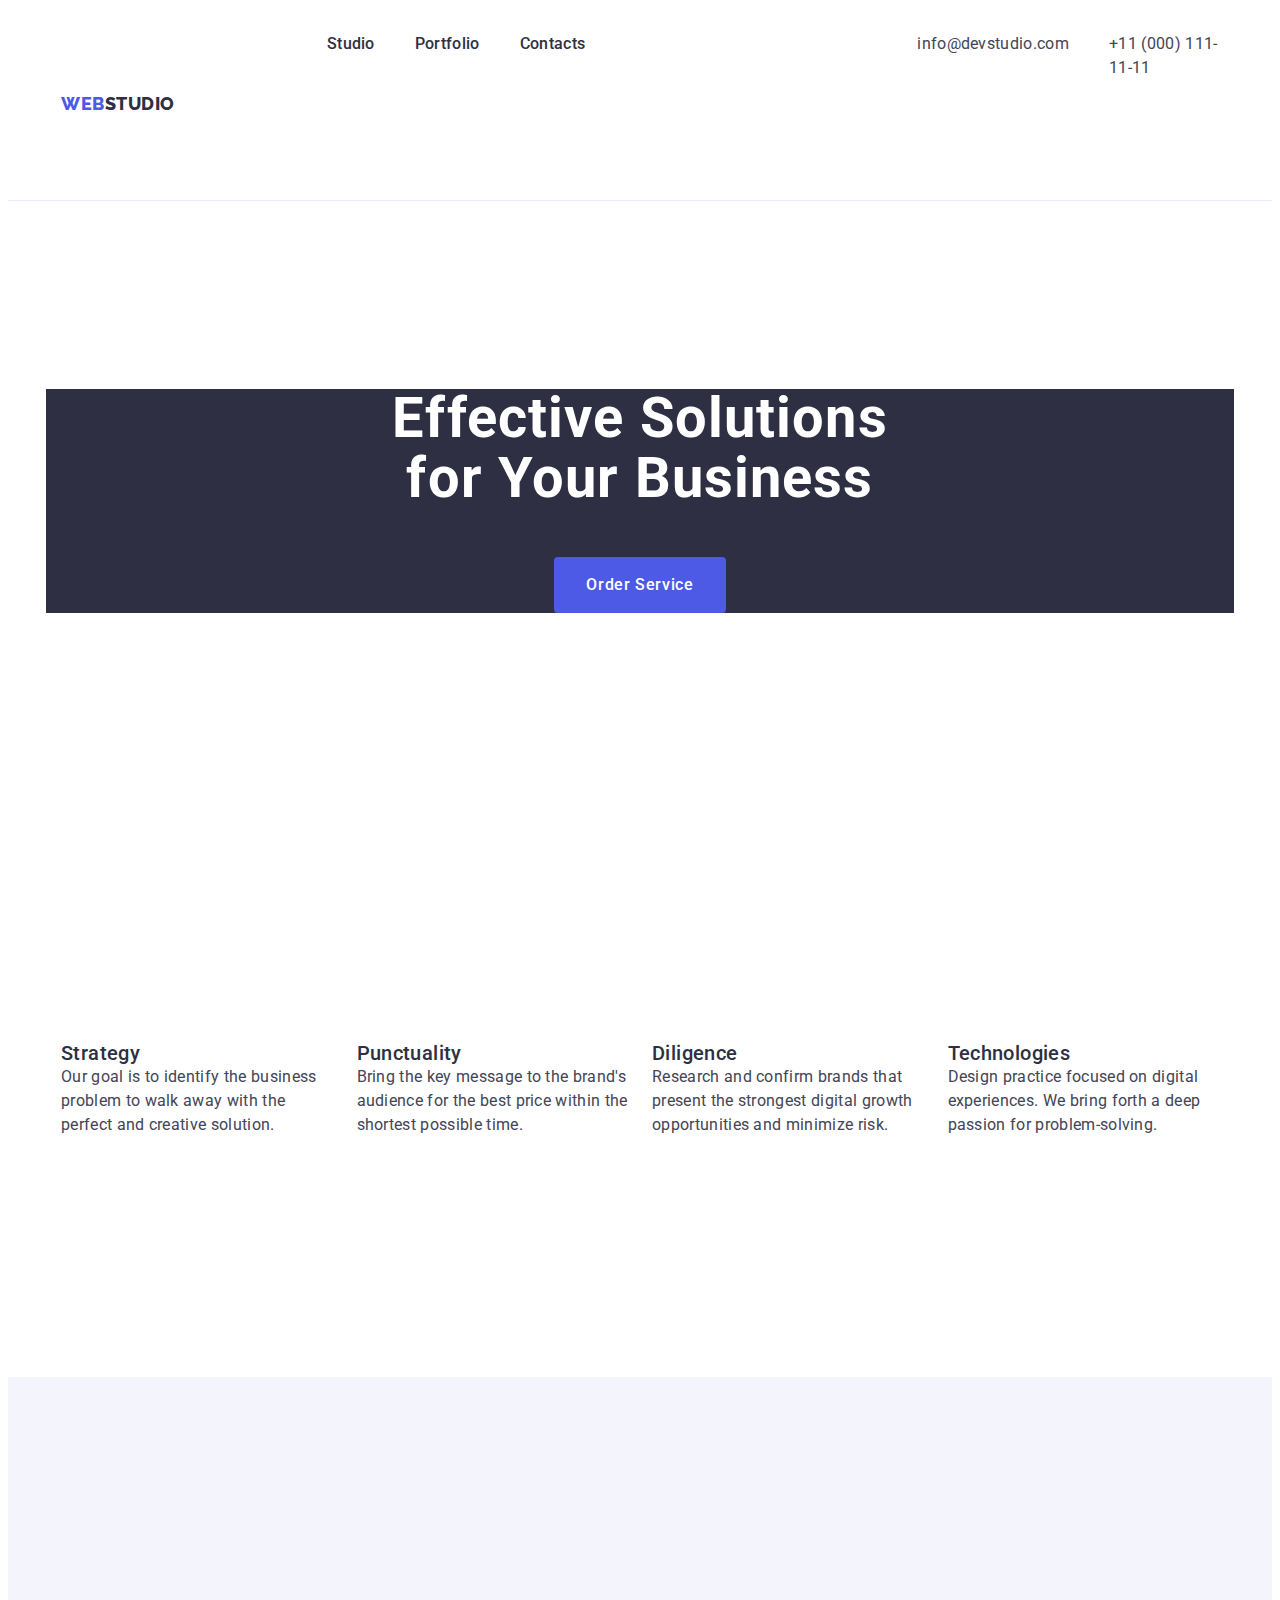
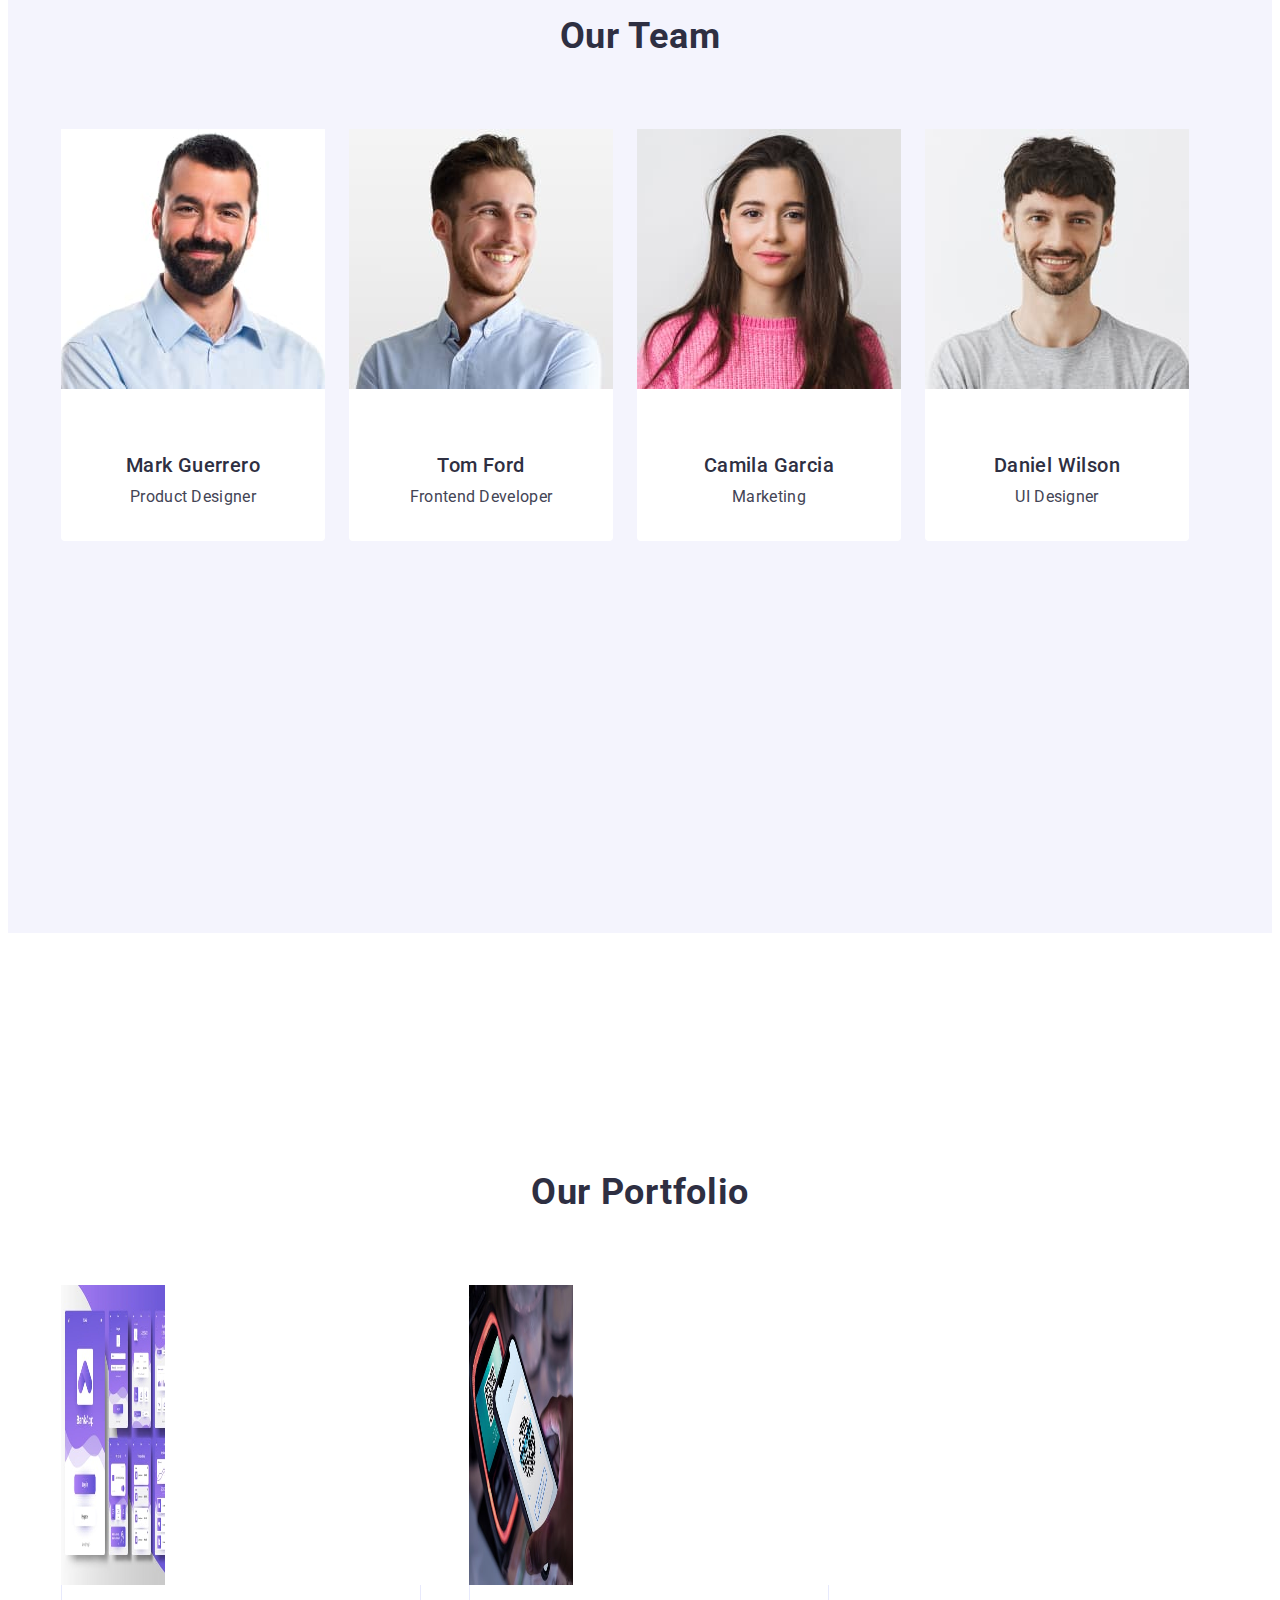
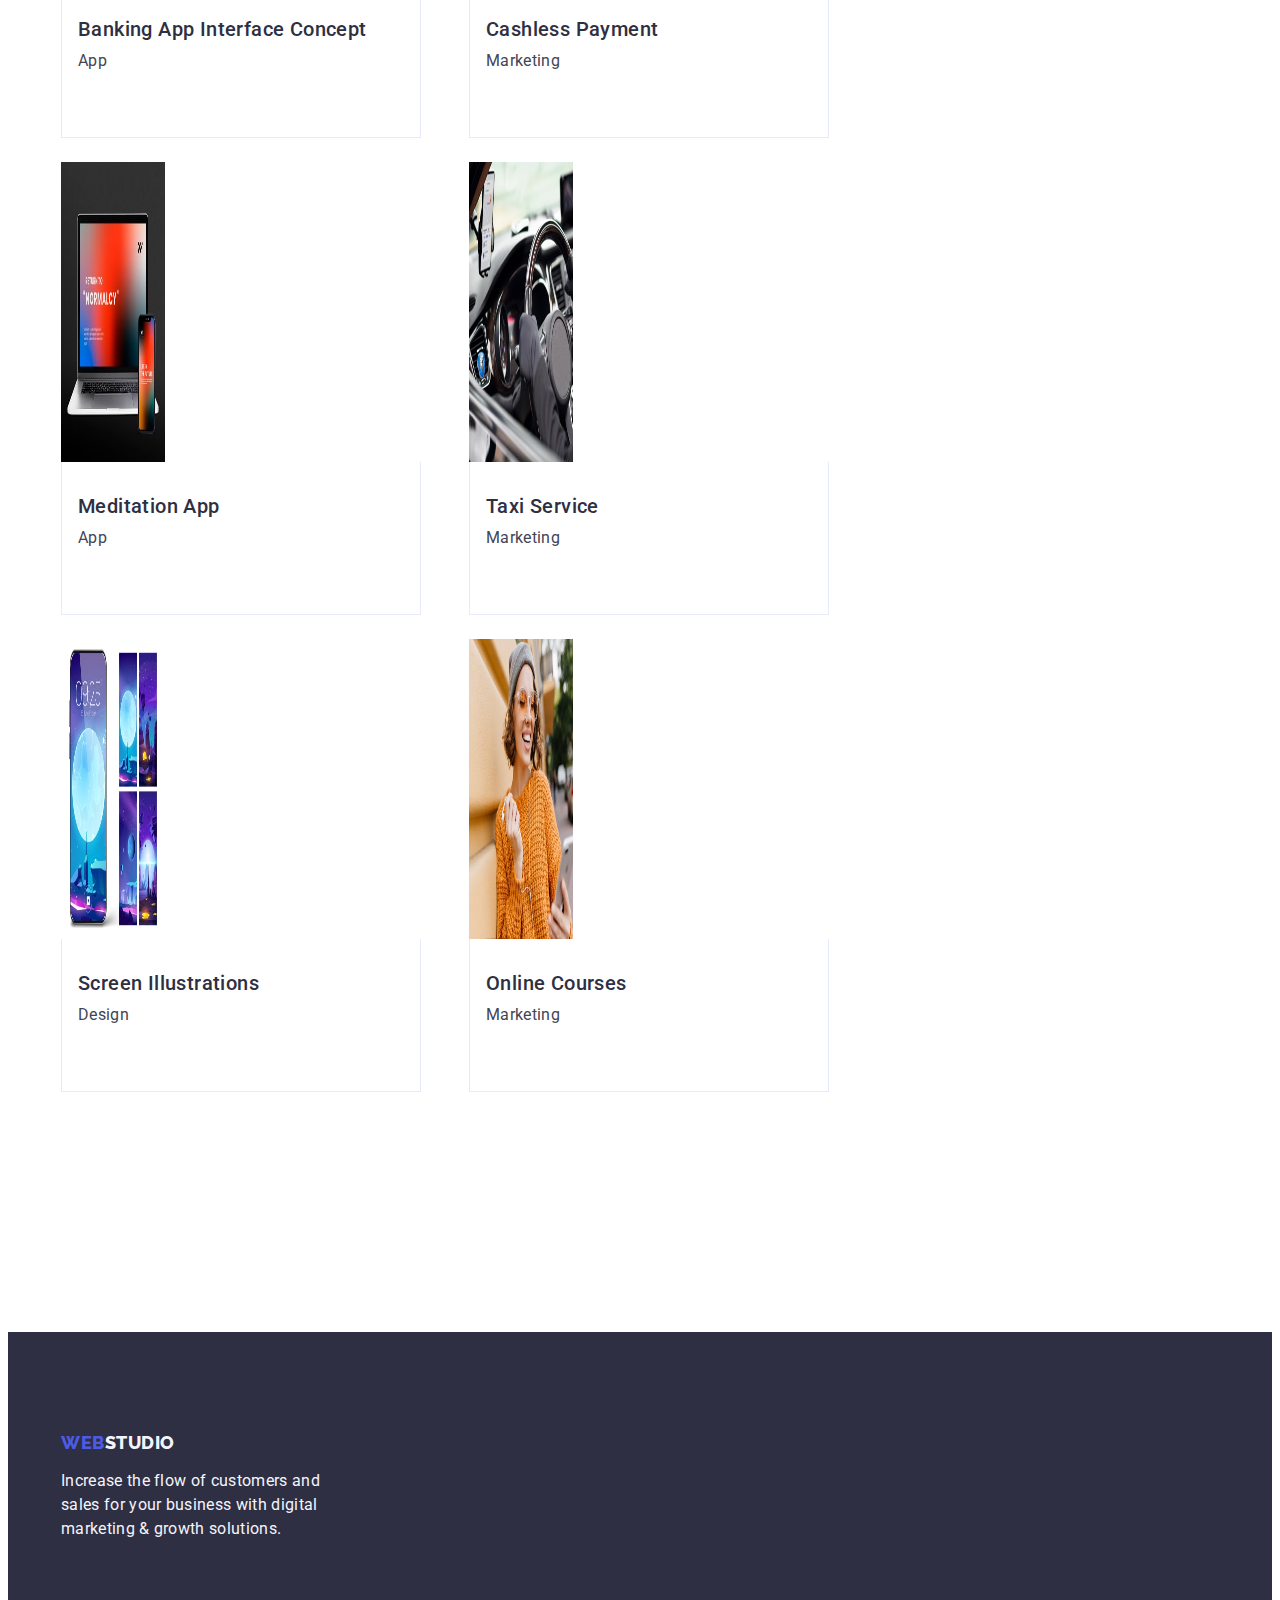
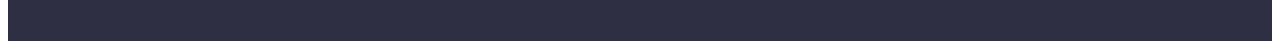
==== index.html @ 4e9cebdd "upd" ====
<!DOCTYPE html>
<html lang="en">
  <head>
    <meta charset="UTF-8" />
    <meta http-equiv="X-UA-Compatible" content="IE=edge" />
    <meta name="viewport" content="width=device-width, initial-scale=1.0" />
    <link rel="preconnect" href="https://fonts.googleapis.com" />
    <link rel="preconnect" href="https://fonts.gstatic.com" crossorigin />
    <link
      href="https://fonts.googleapis.com/css2?family=Raleway:wght@800&family=Roboto:wght@400;500;700&display=swap"
      rel="stylesheet"
    />
    <title>WebStudio</title>
    <link
      rel="stylesheet"
      href="https://cdnjs.cloudflare.com/ajax/libs/modern-normalize/2.0.0/modern-normalize.min.css"
      integrity="sha512-4xo8blKMVCiXpTaLzQSLSw3KFOVPWhm/TRtuPVc4WG6kUgjH6J03IBuG7JZPkcWMxJ5huwaBpOpnwYElP/m6wg=="
      crossorigin="anonymous"
      referrerpolicy="no-referrer"
    />
    <link rel="stylesheet" href="./css/styles.css" />
  </head>
  <body>
    <header class="header">
      <div class="container header-container">
        <nav class="header-navigation">
          <a href="./index.html" class="header-logo link"
            >Web<span class="header-logo-span">Studio</span></a
          >

          <ul class="header-menu list">
            <li class="header-menu-item">
              <a class="header-menu-link link" href="./index.html">Studio</a>
            </li>
            <li class="header-menu-item">
              <a class="header-menu-link link" href="">Portfolio</a>
            </li>
            <li class="header-menu-item">
              <a class="header-menu-link link" href="">Contacts</a>
            </li>
          </ul>
        </nav>
        <address class="address">
          <ul class="header-contacts list">
            <li>
              <a
                class="header-contacts-link link"
                href="mailto:info@devstudio.com"
                >info@devstudio.com</a
              >
            </li>
            <li>
              <a class="header-contacts-link link" href="tel:+110001111111"
                >+11 (000) 111-11-11</a
              >
            </li>
          </ul>
        </address>
      </div>
    </header>

    <main>
      <section class="hero">
        <div class="hero-container container">
          <h1 class="hero-title">Effective Solutions for Your Business</h1>
          <button type="button" class="hero-btn">Order Service</button>
        </div>
      </section>
      <section class="benefits">
        <div class="container">
          <h2 class="visually-hidden benefits-title">Benefits</h2>
          <ul class="benefits-list list">
            <li class="benefits-item">
              <h3 class="benefits-subtitle">Strategy</h3>
              <p class="benefits-item-text">
                Our goal is to identify the business problem to walk away with
                the perfect and creative solution.
              </p>
            </li>
            <li class="benefits-item">
              <h3 class="benefits-subtitle">Punctuality</h3>
              <p class="benefits-item-text">
                Bring the key message to the brand's audience for the best price
                within the shortest possible time.
              </p>
            </li>
            <li class="benefits-item">
              <h3 class="benefits-subtitle">Diligence</h3>
              <p class="benefits-item-text">
                Research and confirm brands that present the strongest digital
                growth opportunities and minimize risk.
              </p>
            </li>
            <li class="benefits-item">
              <h3 class="benefits-subtitle">Technologies</h3>
              <p class="benefits-item-text">
                Design practice focused on digital experiences. We bring forth a
                deep passion for problem-solving.
              </p>
            </li>
          </ul>
        </div>
      </section>

      <section class="team-section">
        <div class="container">
          <h2 class="team">Our Team</h2>
          <ul class="team-list list">
            <li class="team-list-item">
              <img
                src="./images/Mark.jpg"
                alt="Mark Guerrero photo"
                width="264"
                height="260"
                class="team-img"
              />
              <div class="employee-name">
                <h3 class="team-title">Mark Guerrero</h3>
                <p class="team-text">Product Designer</p>
              </div>
            </li>
            <li class="team-list-item">
              <img
                src="./images/Tom.jpg"
                alt="Tom Ford photo"
                width="264"
                height="260"
                class="team-img"
              />
              <div class="employee-name">
                <h3 class="team-title">Tom Ford</h3>
                <p class="team-text">Frontend Developer</p>
              </div>
            </li>
            <li class="team-list-item">
              <img
                src="./images/Camila.jpg"
                alt="Camila Garcia photo"
                width="264"
                height="260"
                class="team-img"
              />
              <div class="employee-name">
                <h3 class="team-title">Camila Garcia</h3>
                <p class="team-text">Marketing</p>
              </div>
            </li>
            <li class="team-list-item">
              <img
                src="./images/Daniel.jpg"
                alt="Daniel Wilson photo"
                width="264"
                height="260"
                class="team-img"
              />
              <div class="employee-name">
                <h3 class="team-title">Daniel Wilson</h3>
                <p class="team-text">UI Designer</p>
              </div>
            </li>
          </ul>
        </div>
      </section>
      <section class="portfolio-section">
        <div class="container">
          <h2 class="portfolio-main-title">Our Portfolio</h2>

          <ul class="portfolio list">
            <li class="link">
              <a>
                <img
                  src="./images/prtfl1.jpg"
                  alt="Banking App photo"
                  width="360"
                  height="300"
                  class="portfolio-item"
                />
                <div class="app-name">
                  <h3 class="portfolio-title">Banking App Interface Concept</h3>
                  <p class="portfolio-text">App</p>
                </div>
              </a>
            </li>

            <li class="link">
              <a>
                <img
                  src="./images/prtfl2.jpg"
                  alt="Cashless Payment photo"
                  width="360"
                  height="300"
                  class="portfolio-item"
                />
                <div class="app-name">
                  <h3 class="portfolio-title">Cashless Payment</h3>
                  <p class="portfolio-text">Marketing</p>
                </div>
              </a>
            </li>

            <li class="link">
              <a>
                <img
                  src="./images/prtfl4.jpg"
                  alt="Meditation App photo"
                  width="360"
                  height="300"
                  class="portfolio-item"
                />
                <div class="app-name">
                  <h3 class="portfolio-title">Meditation App</h3>
                  <p class="portfolio-text">App</p>
                </div>
              </a>
            </li>

            <li class="link">
              <a>
                <img
                  src="./images/prtfl3.jpg"
                  alt="Taxi Service photo"
                  width="360"
                  height="300"
                  class="portfolio-item"
                />
                <div class="app-name">
                  <h3 class="portfolio-title">Taxi Service</h3>
                  <p class="portfolio-text">Marketing</p>
                </div>
              </a>
            </li>

            <li class="link">
              <a>
                <img
                  src="./images/prtfl5.jpg"
                  alt="Screen Illustrations photo"
                  width="360"
                  height="300"
                  class="portfolio-item"
                />
                <div class="app-name">
                  <h3 class="portfolio-title">Screen Illustrations</h3>
                  <p class="portfolio-text">Design</p>
                </div>
              </a>
            </li>

            <li class="link">
              <a>
                <img
                  src="./images/prtfl6.jpg"
                  alt="Online Courses photo"
                  width="360"
                  height="300"
                  class="portfolio-item"
                />
                <div class="app-name">
                  <h3 class="portfolio-title">Online Courses</h3>
                  <p class="portfolio-text">Marketing</p>
                </div>
              </a>
            </li>
          </ul>
        </div>
      </section>
    </main>

    <footer class="footer">
      <div class="container">
        <a class="footer-link footer-logo" href="./index.html"
          >Web<span class="footer-logo-span">Studio</span></a
        >
        <p class="footer-text">
          Increase the flow of customers and sales for your business with
          digital marketing & growth solutions.
        </p>
      </div>
    </footer>
  </body>
</html>
---- css/styles.css ----
:root {
  --title-color: #2e2f42;
  --text-color: #434455;
  --second-text-color: #ffffff;
  --accent-color: #4d5ae5;
  --btn-color: #f4f4fd;
}

body {
  font-family: "Raleway", sans-serif;
  font-family: "Roboto", sans-serif;
  background-color: #ffffff;
  color: var(--text-color);
}
p,
h1,
h2,
h3,
h4,
h5,
h6 {
  margin-top: 0;
  margin-bottom: 0;
}
ul {
  list-style-type: none;
  margin-top: 0;
  margin-bottom: 0;
  padding-left: 0;
}
a {
  text-decoration: none;
}
button {
  cursor: pointer;
}
img {
  display: block;
}
.container {
  width: 100%;
  max-width: 1158px;
  padding-left: 15px;
  padding-right: 15px;
  margin: 0 auto;
}

.link {
  text-decoration: none;
}
.list {
  list-style: none;
}

/*---------------HEADER--------------- */

.header {
  border-bottom: 1px solid #e7e9fc;
}
.header-container {
  display: flex;
  align-items: center;
}
.header-navigation {
  display: flex;
  align-items: center;
}
.header-logo {
  font-family: "Raleway", sans-serif;
  font-weight: 800;
  font-size: 18px;
  line-height: 1.17;
  letter-spacing: 0.03em;
  text-transform: uppercase;
  color: #4d5ae5;
  display: flex;
  margin-right: 76px;
}
.header-logo-span {
  color: #2e2f42;
}
.header-menu {
  display: flex;
  margin-left: 76px;
  justify-content: space-between;
  gap: 40px;
  padding: 24px 0;
}
.header-menu-item {
  gap: 40px;
}
.header-menu-link {
  font-weight: 500;
  font-size: 16px;
  line-height: 1.5;
  letter-spacing: 0.02em;
  color: var(--title-color);
}
.header-menu-link:hover,
.header-menu-link:focus {
  color: #404bbf;
}
.address {
  font-style: normal;
}
.header-contacts {
  display: flex;
  margin-top: 24px;
  margin-bottom: 24px;
  margin-left: 332px;
  gap: 40px;
}
.header-contacts-link {
  font-weight: 400;
  font-size: 16px;
  line-height: 1.5;
  letter-spacing: 0.02em;
  color: var(--text-color);
}
.header-contacts-link:hover,
.header-contacts-link:focus {
  color: #404bbf;
}
/*---------------HERO--------------- */
.hero {
  padding: 188px 0;
}
.hero-container {
  background-color: var(--title-color);
}
.hero-title {
  font-weight: 700;
  font-size: 56px;
  line-height: 1.07;
  letter-spacing: 0.02em;
  text-align: center;
  color: #ffffff;
  max-width: 496px;
  margin: 0 auto;
  margin-bottom: 48px;
}
.hero-btn {
  font-family: inherit;
  font-weight: 500;
  font-size: 16px;
  line-height: 1.5;
  letter-spacing: 0.04em;
  color: #ffffff;
  background-color: #4d5ae5;
  min-width: 169px;
  border: none;
  cursor: pointer;
  border-radius: 4px;
  display: block;
  align-items: center;
  padding: 16px 32px;
  margin: 0 auto;
  margin-top: 48px;
}
.hero-btn:hover,
.hero-btn:focus {
  background-color: #404bbf;
}
/*---------------BENEFITS--------------- */
.benefits {
  padding: 120px 0;
}
.benefits-title {
  margin-bottom: 8px;
}
.visually-hidden {
  position: absolute;
  width: 1px;
  height: 1px;
  margin: -1px;
  border: 0;
  padding: 0;
  white-space: nowrap;
  clip-path: inset(100%);
  clip: rect(0 0 0 0);
  overflow: hidden;
}
.benefits-list {
  display: flex;
  gap: 24px;
}
.benefits-item {
  width: calc((100% - 3 * 24px) / 4);
  padding-top: 120px;
}
.benefits-subtitle {
  font-weight: 500;
  font-size: 20px;
  line-height: 1.2;
  letter-spacing: 0.02em;
  color: var(--title-color);
}
.benefits-item-text {
  font-size: 16px;
  line-height: 1.5;
  letter-spacing: 0.02em;
  color: var(--text-color);
}

/*---------------TEAM--------------- */
.team-section {
  background-color: #f4f4fd;
  padding: 120px 0;
}
.team {
  font-weight: 700;
  font-size: 36px;
  line-height: 1.11;
  text-align: center;
  letter-spacing: 0.02em;
  text-transform: capitalize;
  color: var(--title-color);
  padding-top: 120px;
  margin-bottom: 72px;
}
.team-list {
  padding-bottom: 120px;
  display: flex;
  gap: 24px;
}
.list {
}
.team-list-item {
  background-color: #ffffff;
  margin-bottom: 32px;
  border-radius: 0px 0px 4px 4px;
}
.team-img {
}
.employee-name {
  padding: 32px 0;
}
.team-title {
  font-weight: 500;
  font-size: 20px;
  line-height: 1.2;
  text-align: center;
  letter-spacing: 0.02em;
  color: var(--title-color);
  padding-top: 32px;
  margin-bottom: 8px;
}
.team-text {
  font-size: 16px;
  line-height: 1.5;
  text-align: center;
  letter-spacing: 0.02em;
  color: var(--text-color);
}
.products-title {
  font-weight: 700;
  font-size: 36px;
  line-height: 1.11;
  text-align: center;
  letter-spacing: 0.02em;
  text-transform: capitalize;
  color: #2e2f42;
}
.products-list {
}
.list {
}
.products-item {
}
/*---------------PORTFOLIO--------------- */
.portfolio-section {
  padding-top: 120px;
  padding-bottom: 120px;
}
.portfolio-main-title {
  font-weight: 700;
  font-size: 36px;
  line-height: 1.11;
  text-align: center;
  letter-spacing: 0.02em;
  text-transform: capitalize;
  color: var(--title-color);
  margin-top: 120px;
  margin-bottom: 72px;
}

.portfolio {
  display: flex;
  flex-wrap: wrap;
  row-gap: 24px;
  column-gap: 48px;
}
.list {
  margin-bottom: 120px;
}
.portfolio-item {
  width: calc((100% - 2 * 24px) / 3);
}
.app-name {
  padding: 32px 16px;
  border: 1px solid #e7e9fc;
  border-top: none;
}
.portfolio-title {
  font-weight: 500;
  font-size: 20px;
  line-height: 1.2;
  letter-spacing: 0.02em;
  color: var(--title-color);
  margin-bottom: 8px;
}
.portfolio-text {
  font-size: 16px;
  line-height: 1.5;
  letter-spacing: 0.02em;
  color: var(--text-color);
  padding-bottom: 32px;
}

/*---------------FOOTER--------------- */
.footer {
  background-color: var(--title-color);
  padding: 100px 0;
}
.footer-link {
  display: inline-block;
  margin-bottom: 16px;
}
.footer-logo {
  font-family: "Raleway", sans-serif;
  font-weight: 800;
  font-size: 18px;
  line-height: 1.17;
  letter-spacing: 0.03em;
  text-transform: uppercase;
  color: var(--accent-color);
}
.footer-logo-span {
  color: #f4f4fd;
}
.link {
}
.footer-text {
  font-size: 16px;
  line-height: 1.5;
  letter-spacing: 0.02em;
  color: #f4f4fd;
  max-width: 264px;
}
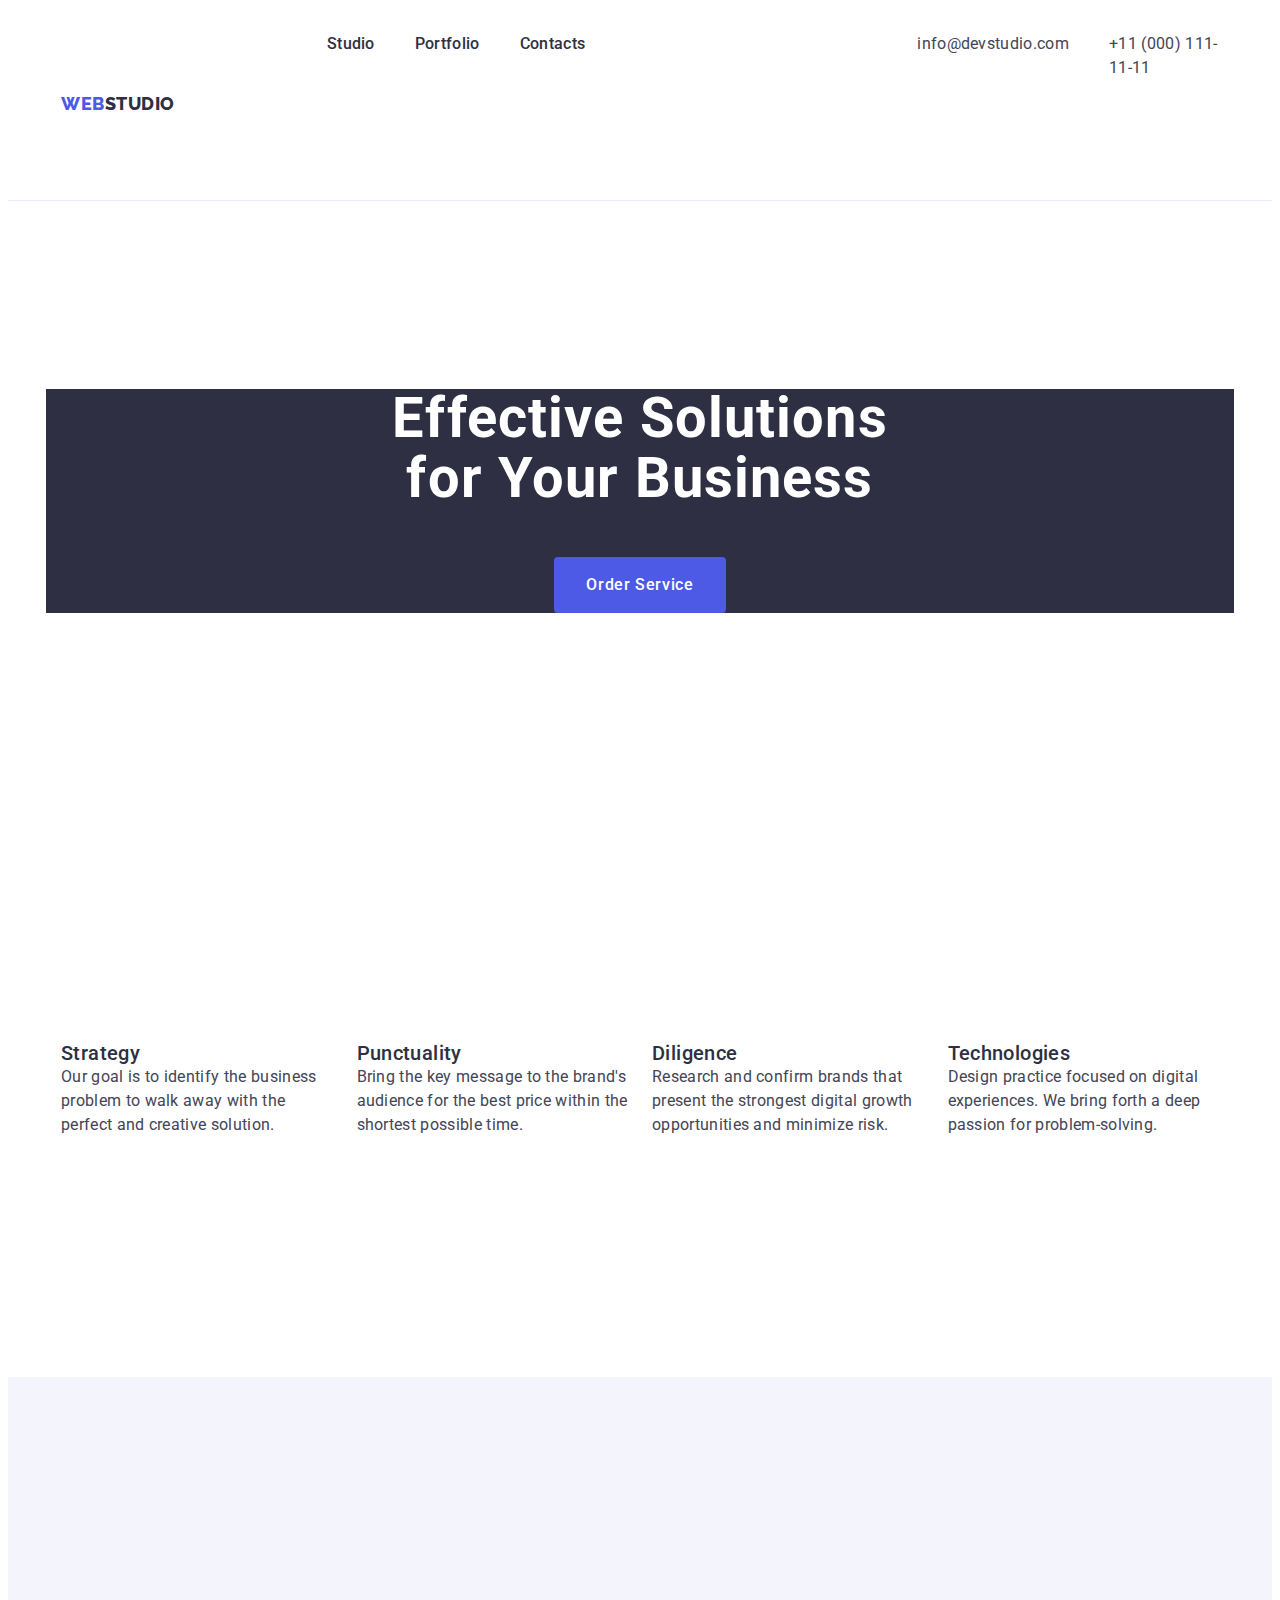
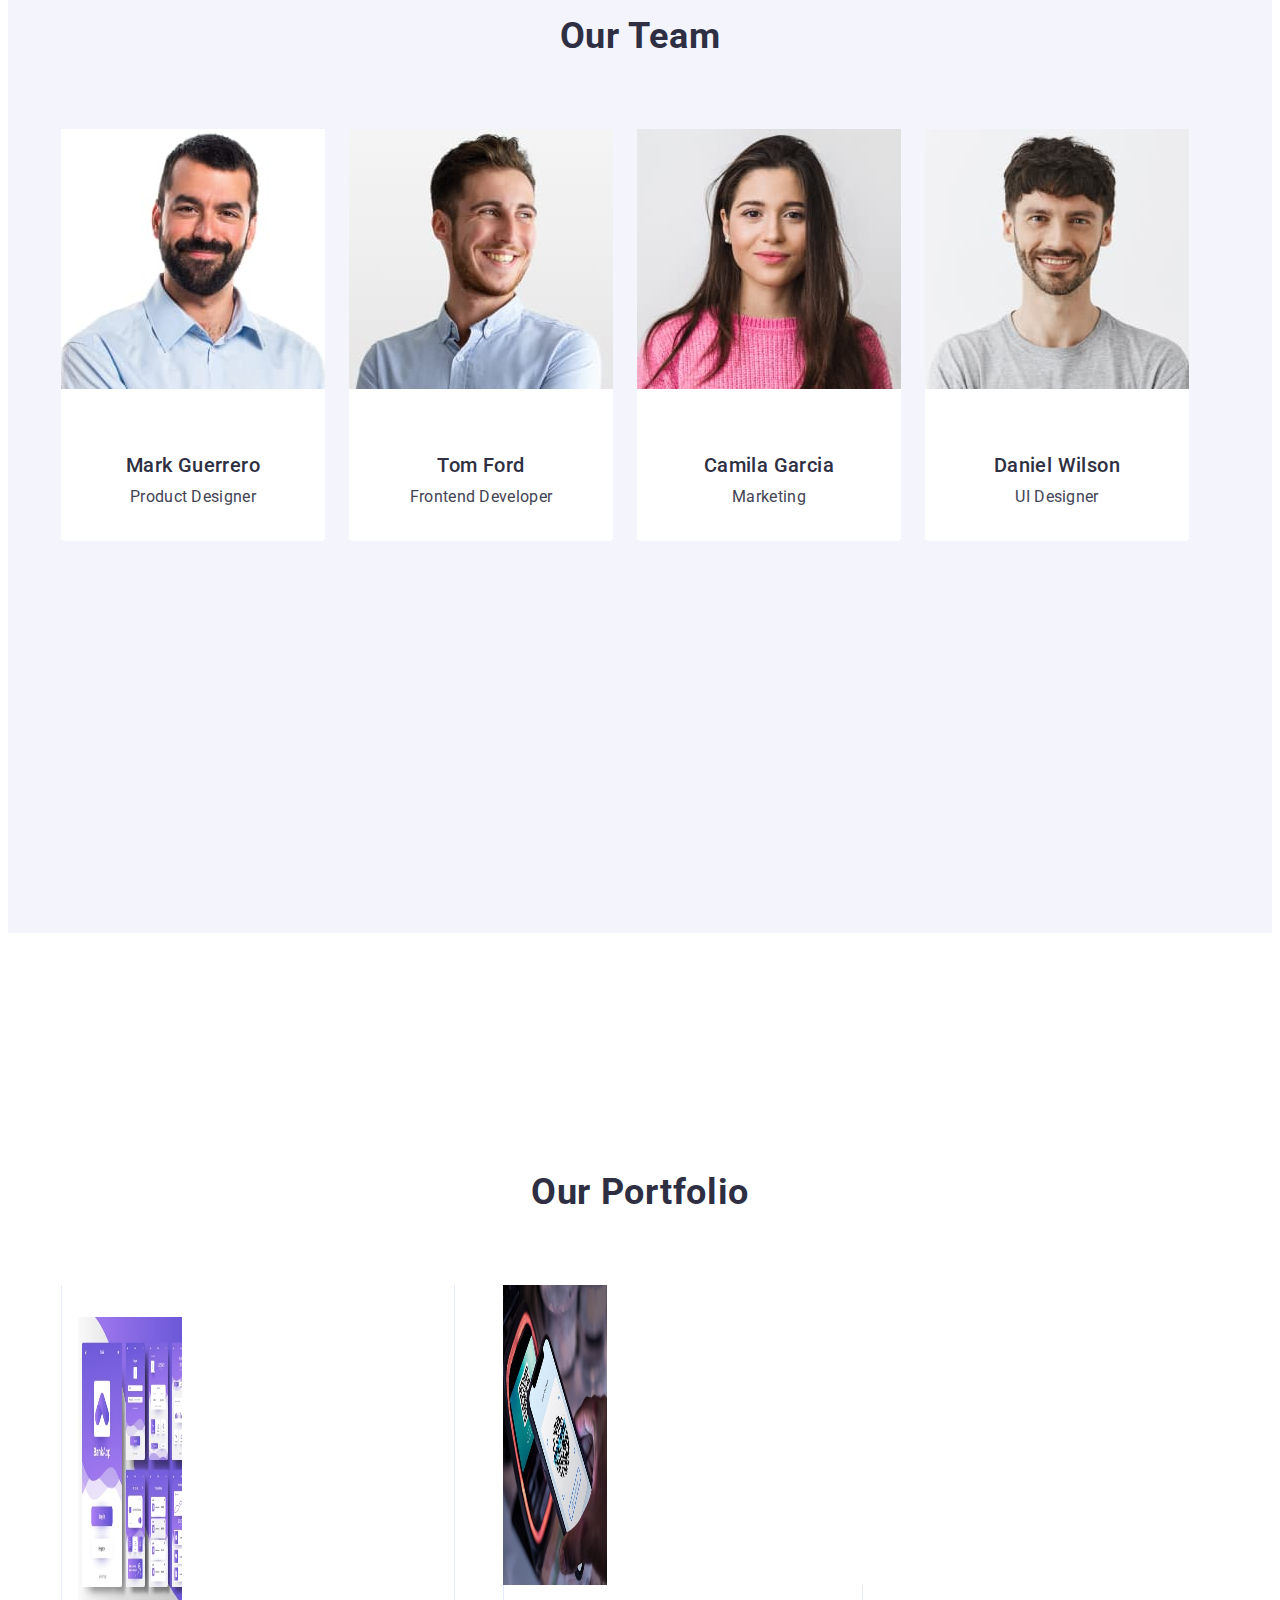
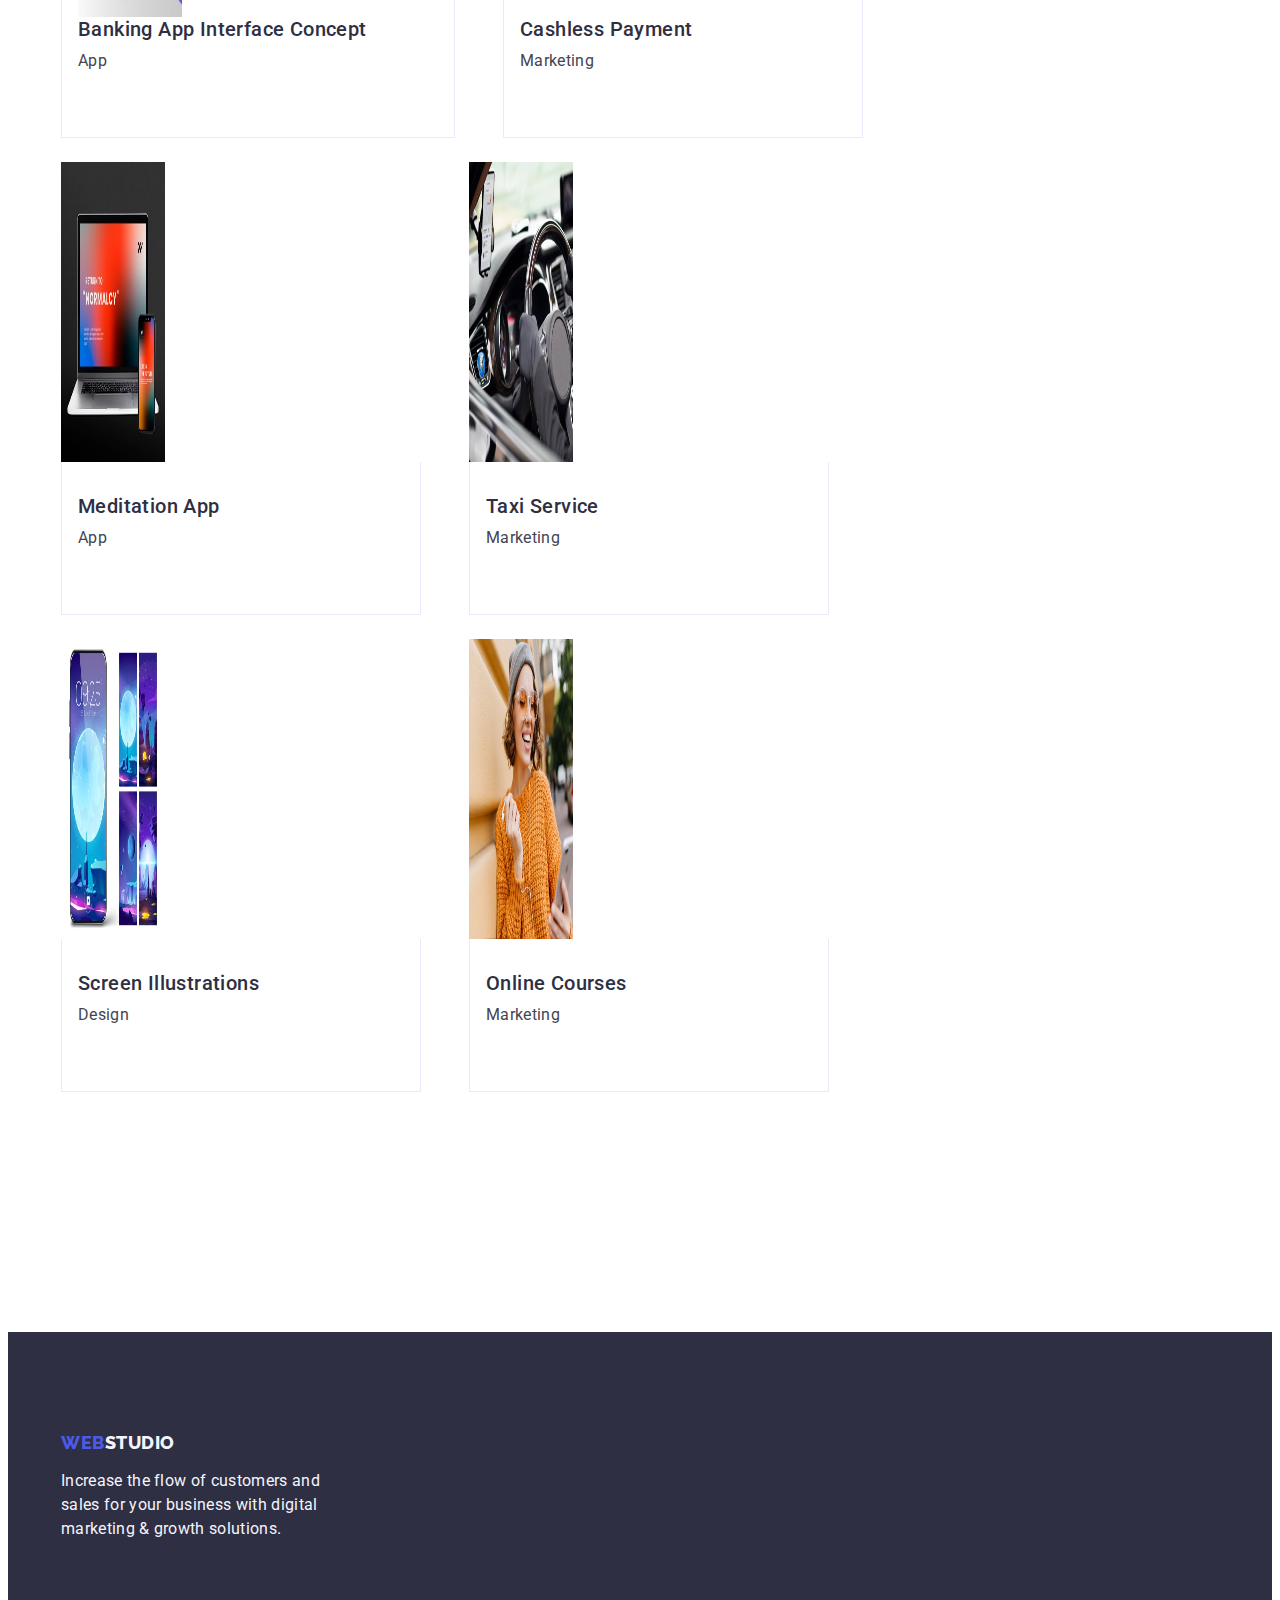
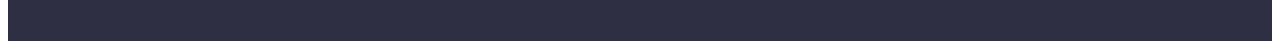
==== commit e89f0dff: "upd" ====
--- a/index.html
+++ b/index.html
@@ -167,19 +167,20 @@
 
           <ul class="portfolio list">
             <li class="link">
-              <a>
-                <img
-                  src="./images/prtfl1.jpg"
-                  alt="Banking App photo"
-                  width="360"
-                  height="300"
-                  class="portfolio-item"
-                />
-                <div class="app-name">
+              <div class="app-name">
+                <a>
+                  <img
+                    src="./images/prtfl1.jpg"
+                    alt="Banking App photo"
+                    width="360"
+                    height="300"
+                    class="portfolio-item"
+                  />
+
                   <h3 class="portfolio-title">Banking App Interface Concept</h3>
                   <p class="portfolio-text">App</p>
-                </div>
-              </a>
+                </a>
+              </div>
             </li>
 
             <li class="link">
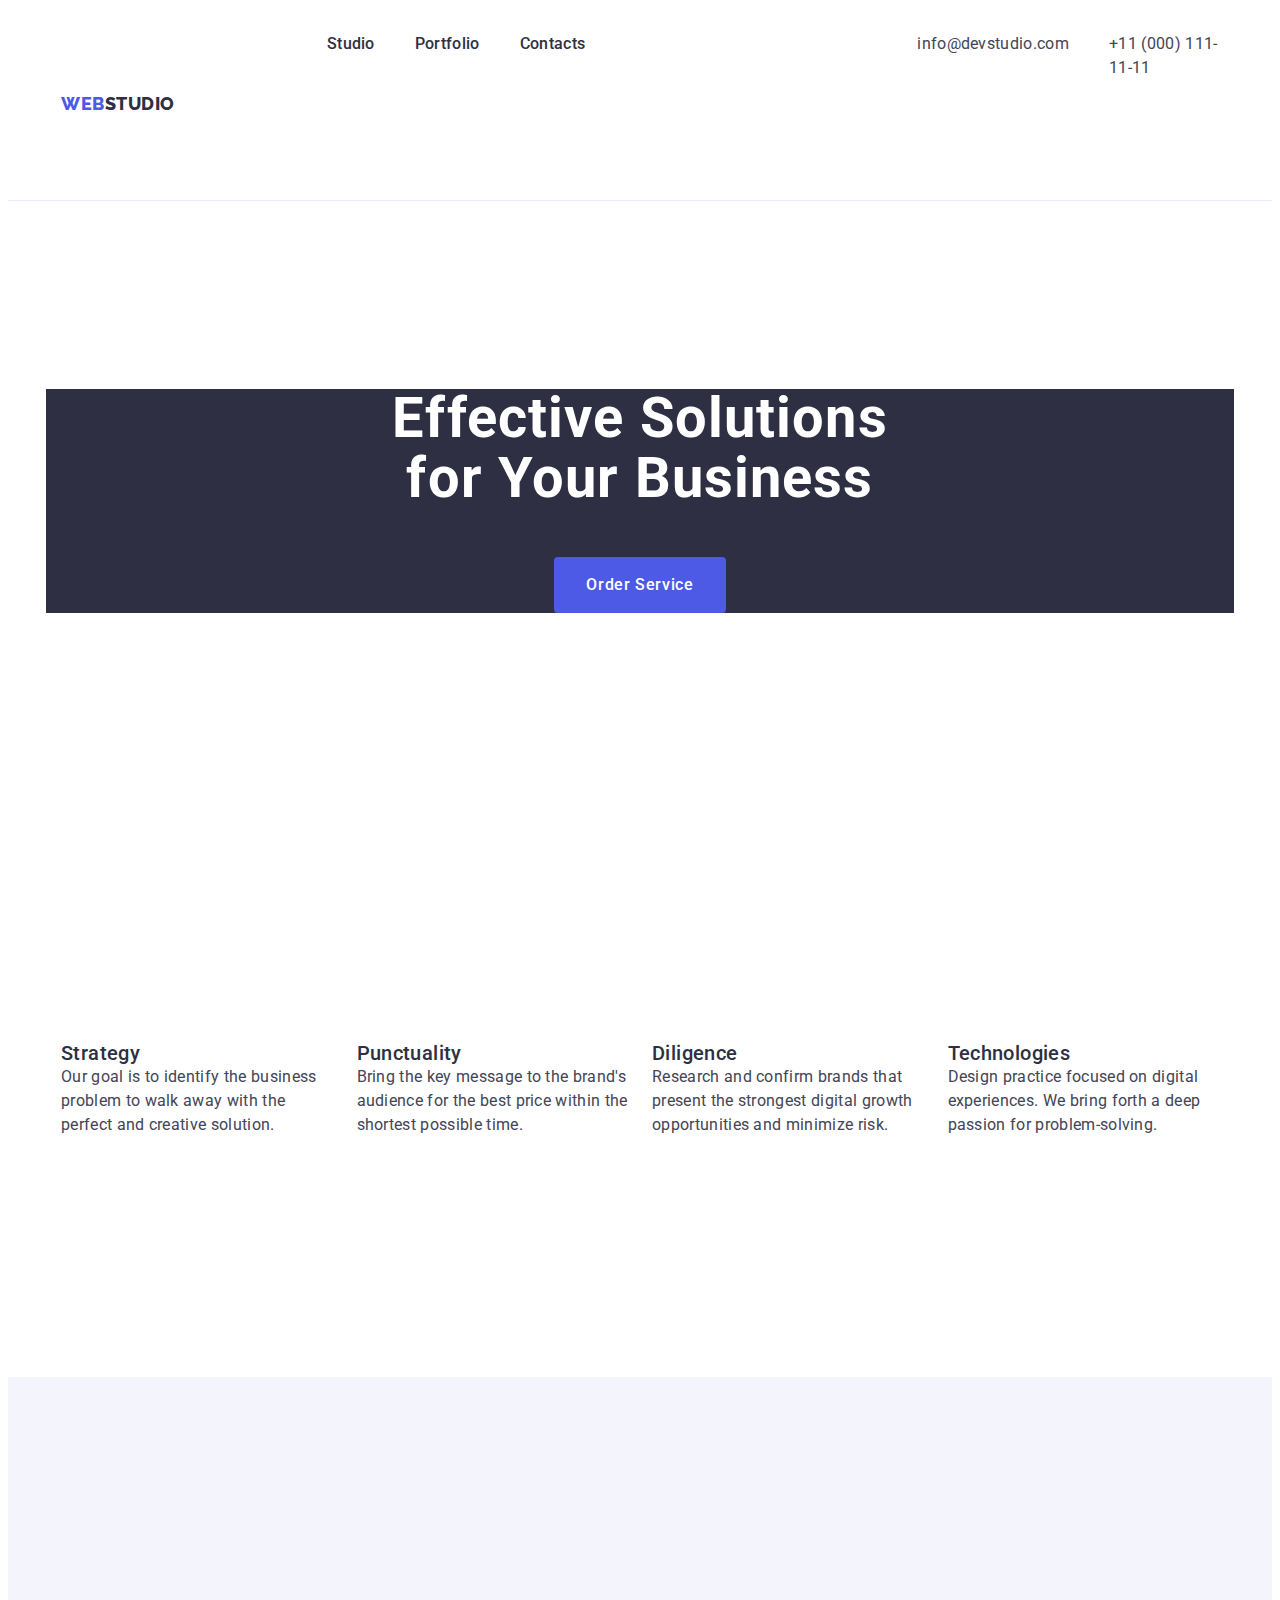
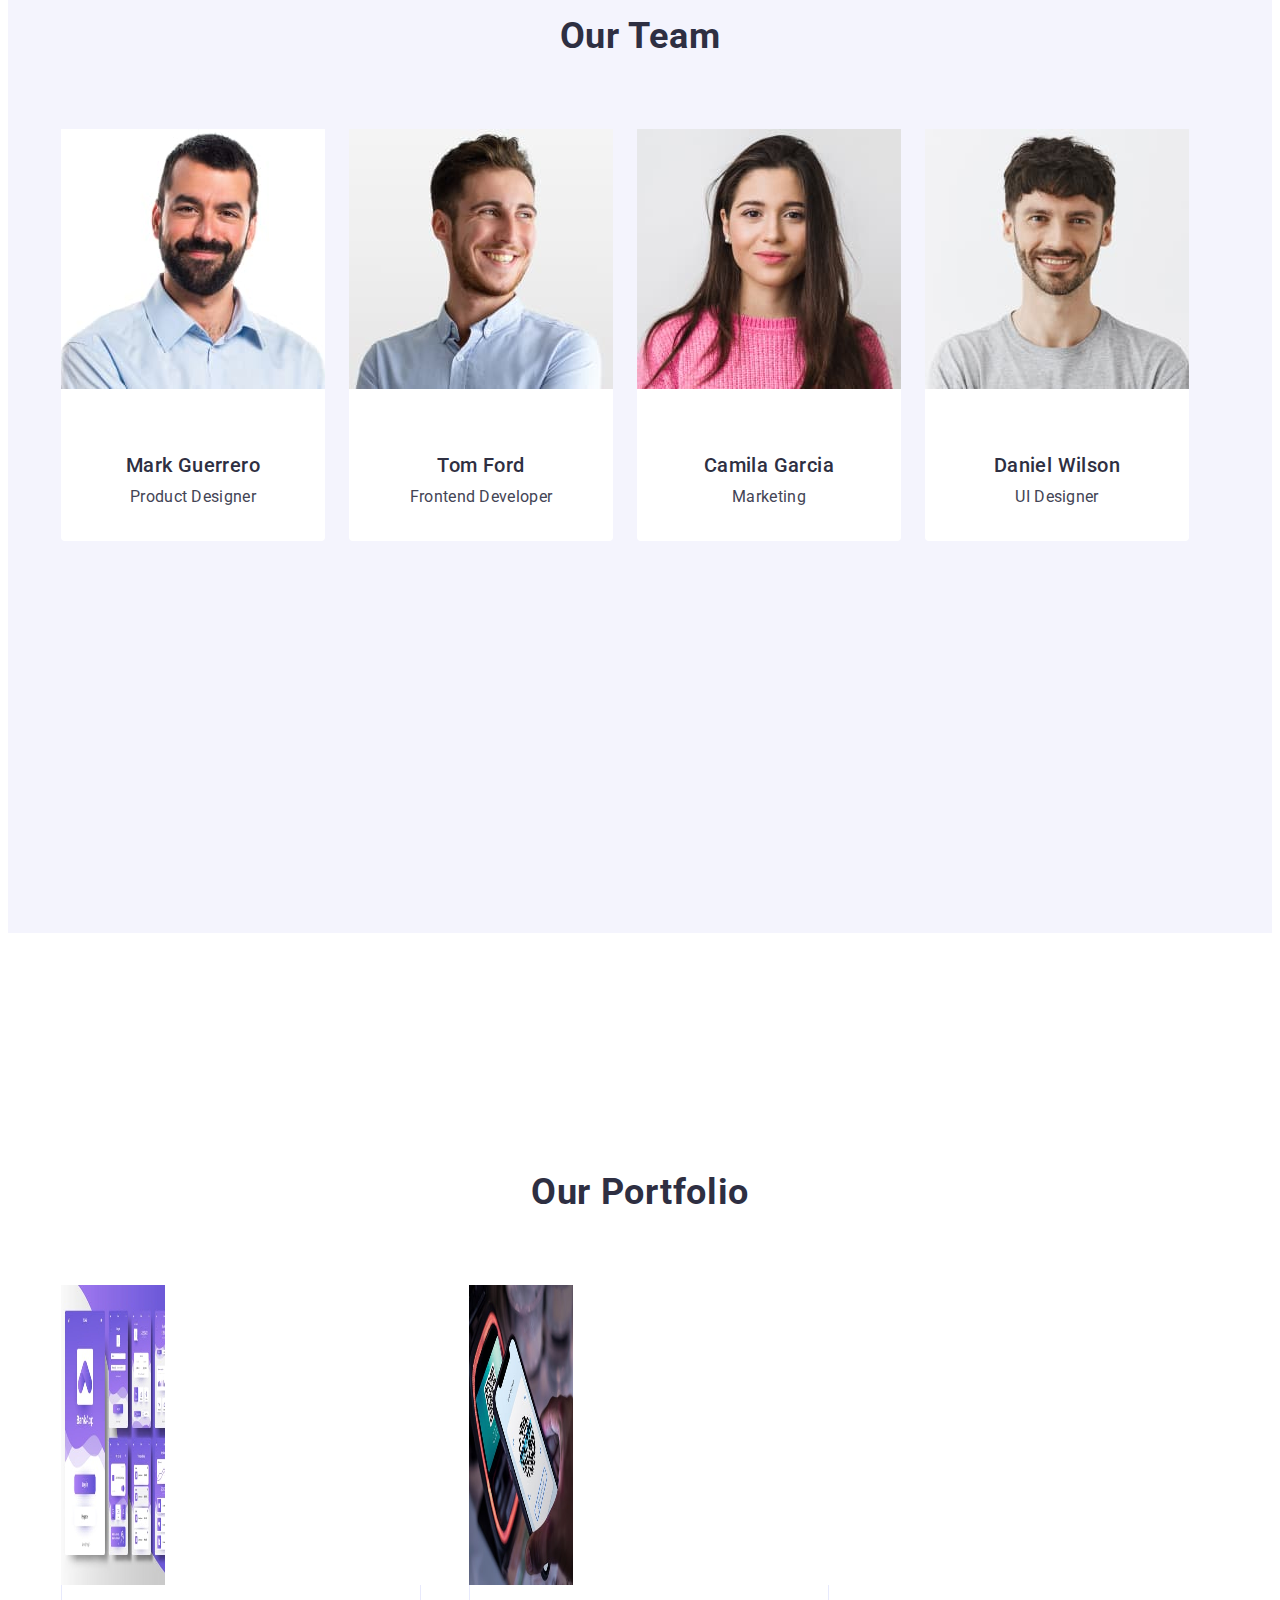
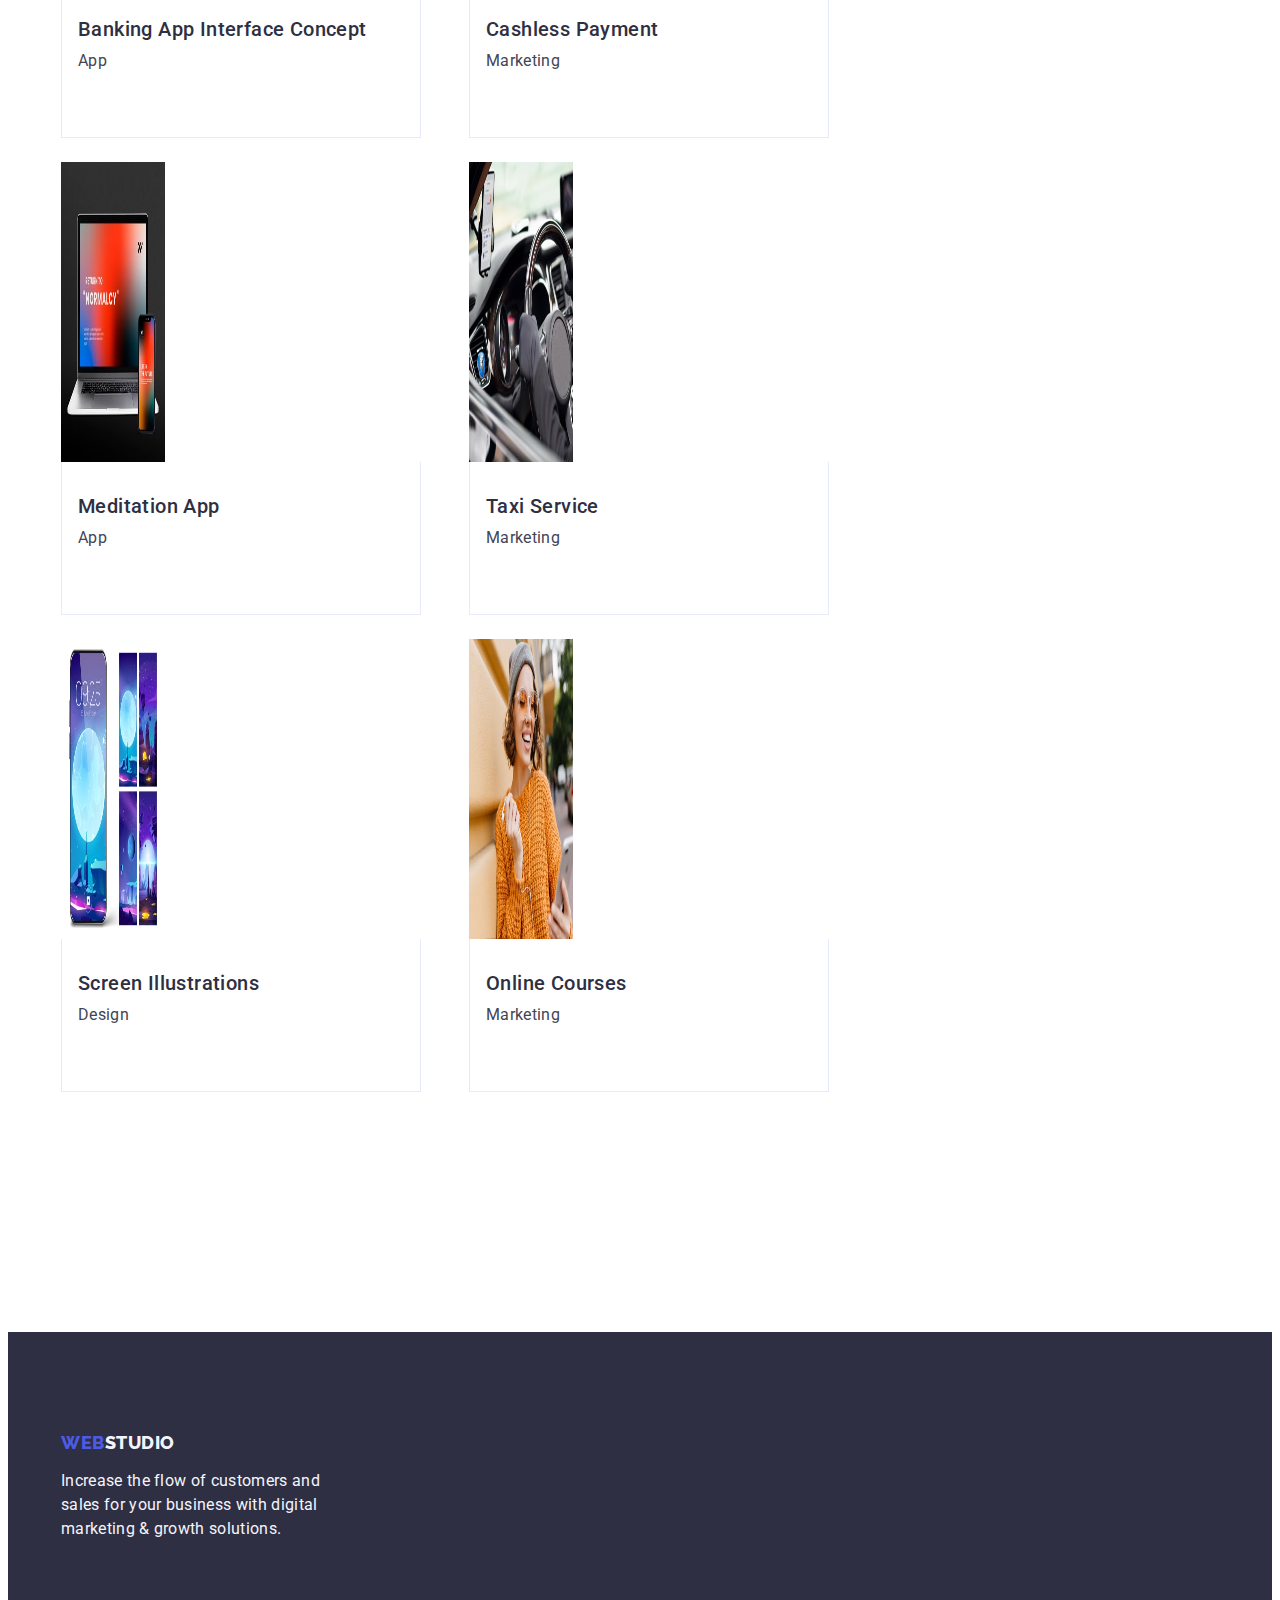
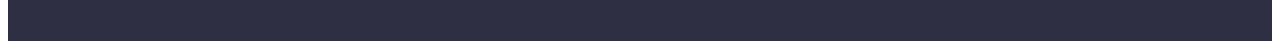
==== commit b2dd54e4: "upd" ====
--- a/index.html
+++ b/index.html
@@ -167,20 +167,19 @@
 
           <ul class="portfolio list">
             <li class="link">
-              <div class="app-name">
-                <a>
-                  <img
-                    src="./images/prtfl1.jpg"
-                    alt="Banking App photo"
-                    width="360"
-                    height="300"
-                    class="portfolio-item"
-                  />
-
+              <a>
+                <img
+                  src="./images/prtfl1.jpg"
+                  alt="Banking App photo"
+                  width="360"
+                  height="300"
+                  class="portfolio-item"
+                />
+                <div class="app-name">
                   <h3 class="portfolio-title">Banking App Interface Concept</h3>
                   <p class="portfolio-text">App</p>
-                </a>
-              </div>
+                </div>
+              </a>
             </li>
 
             <li class="link">
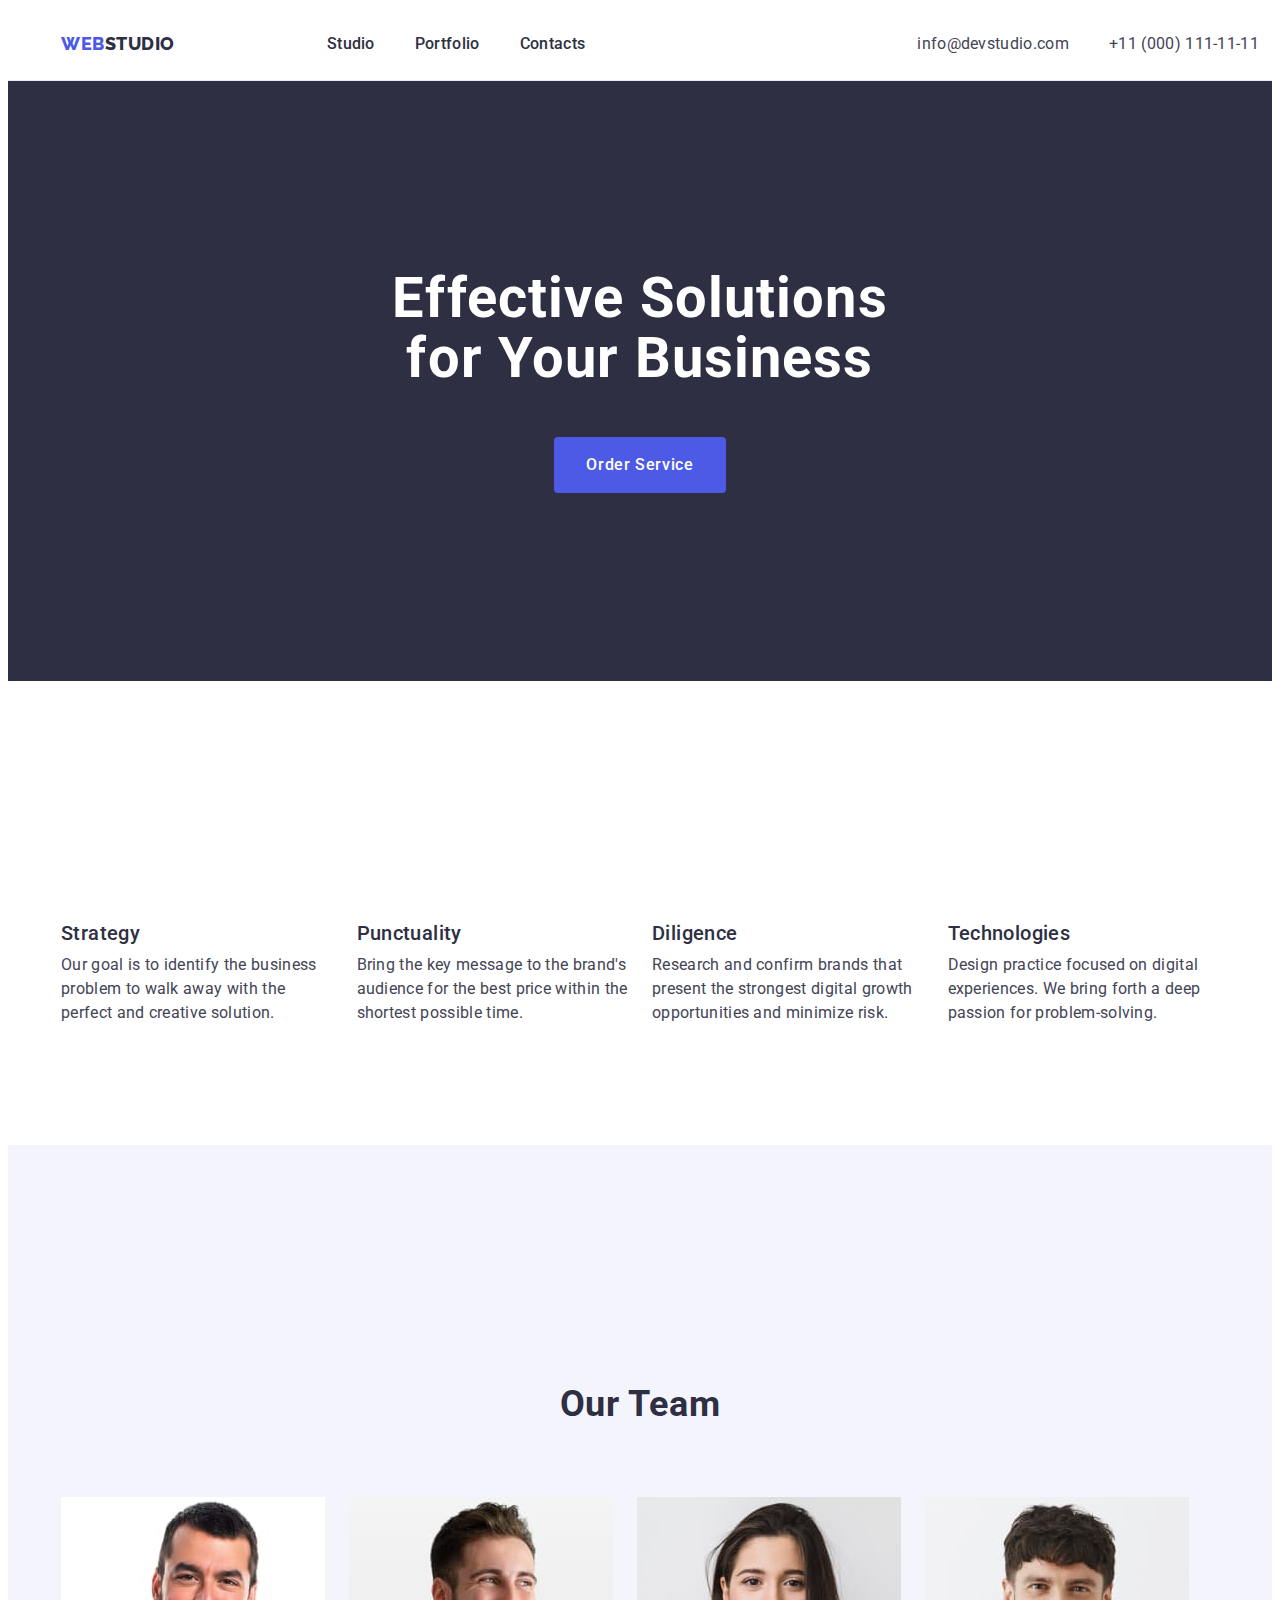
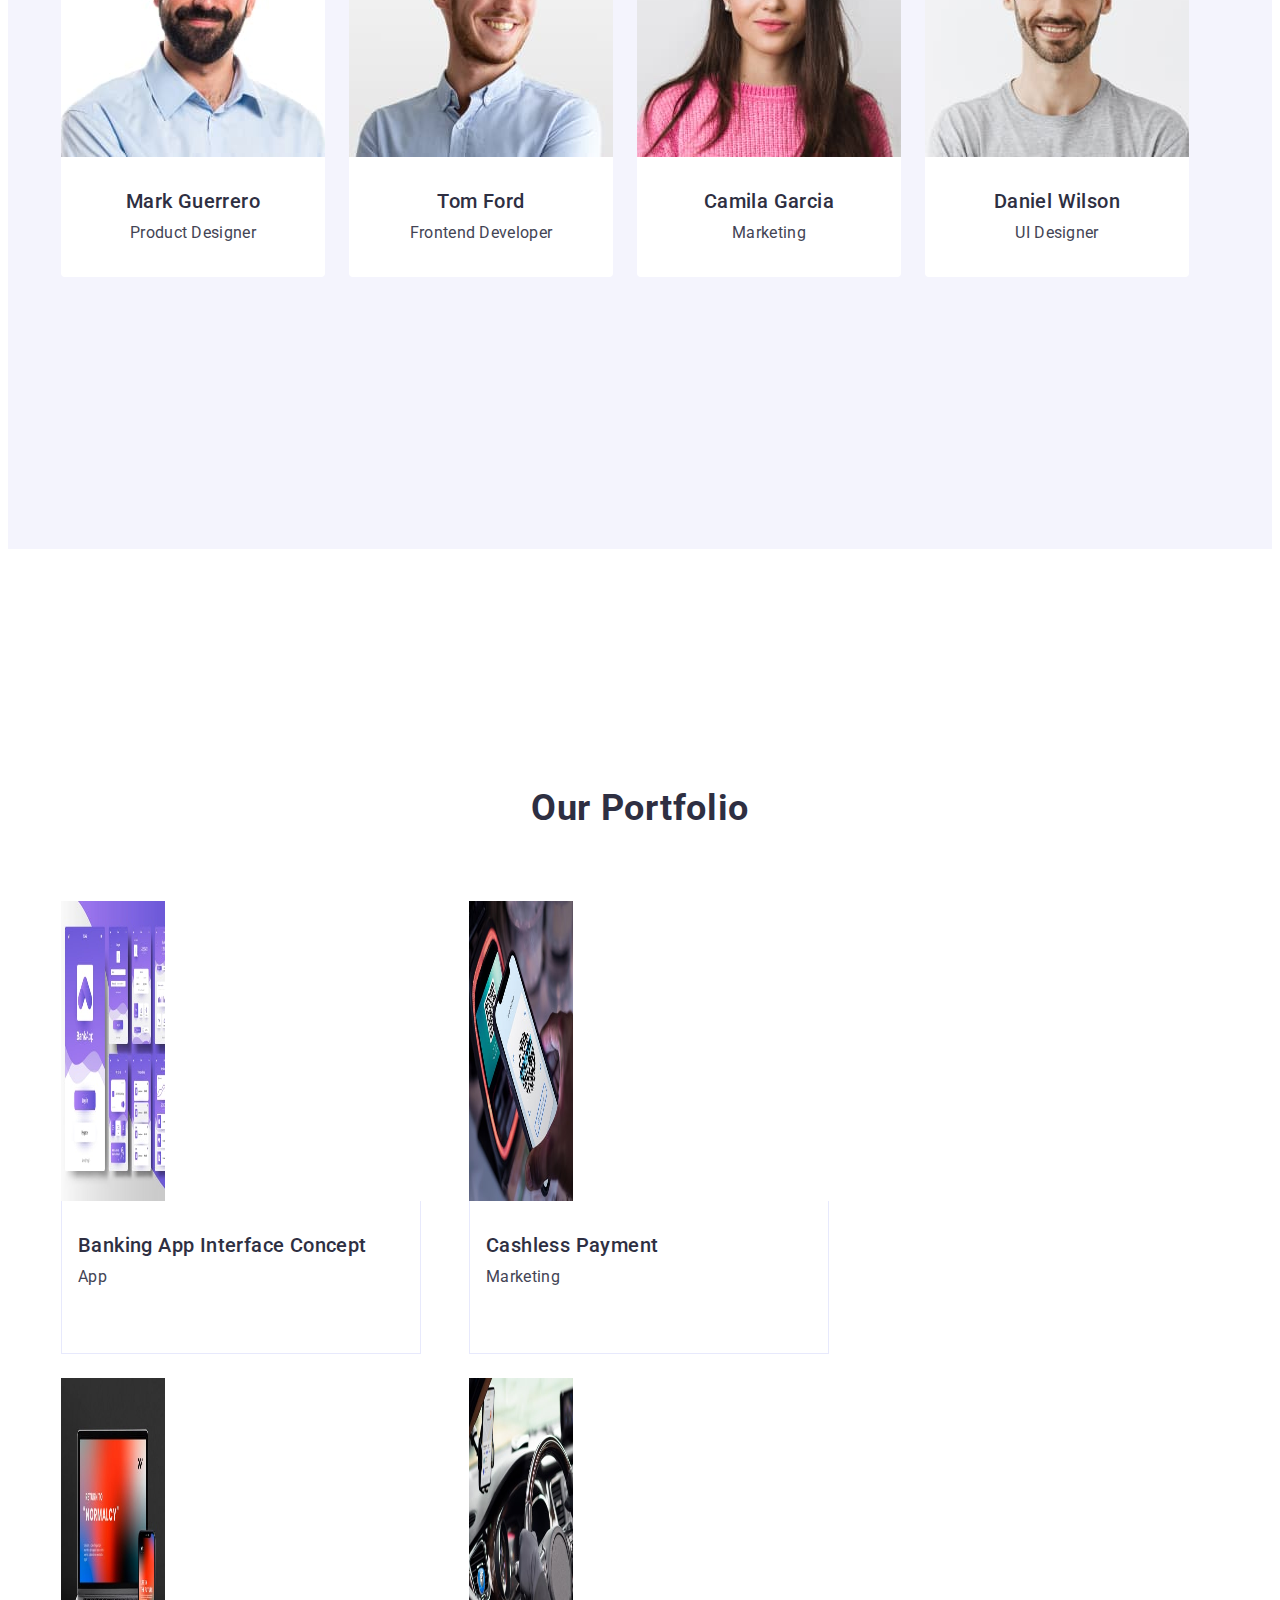
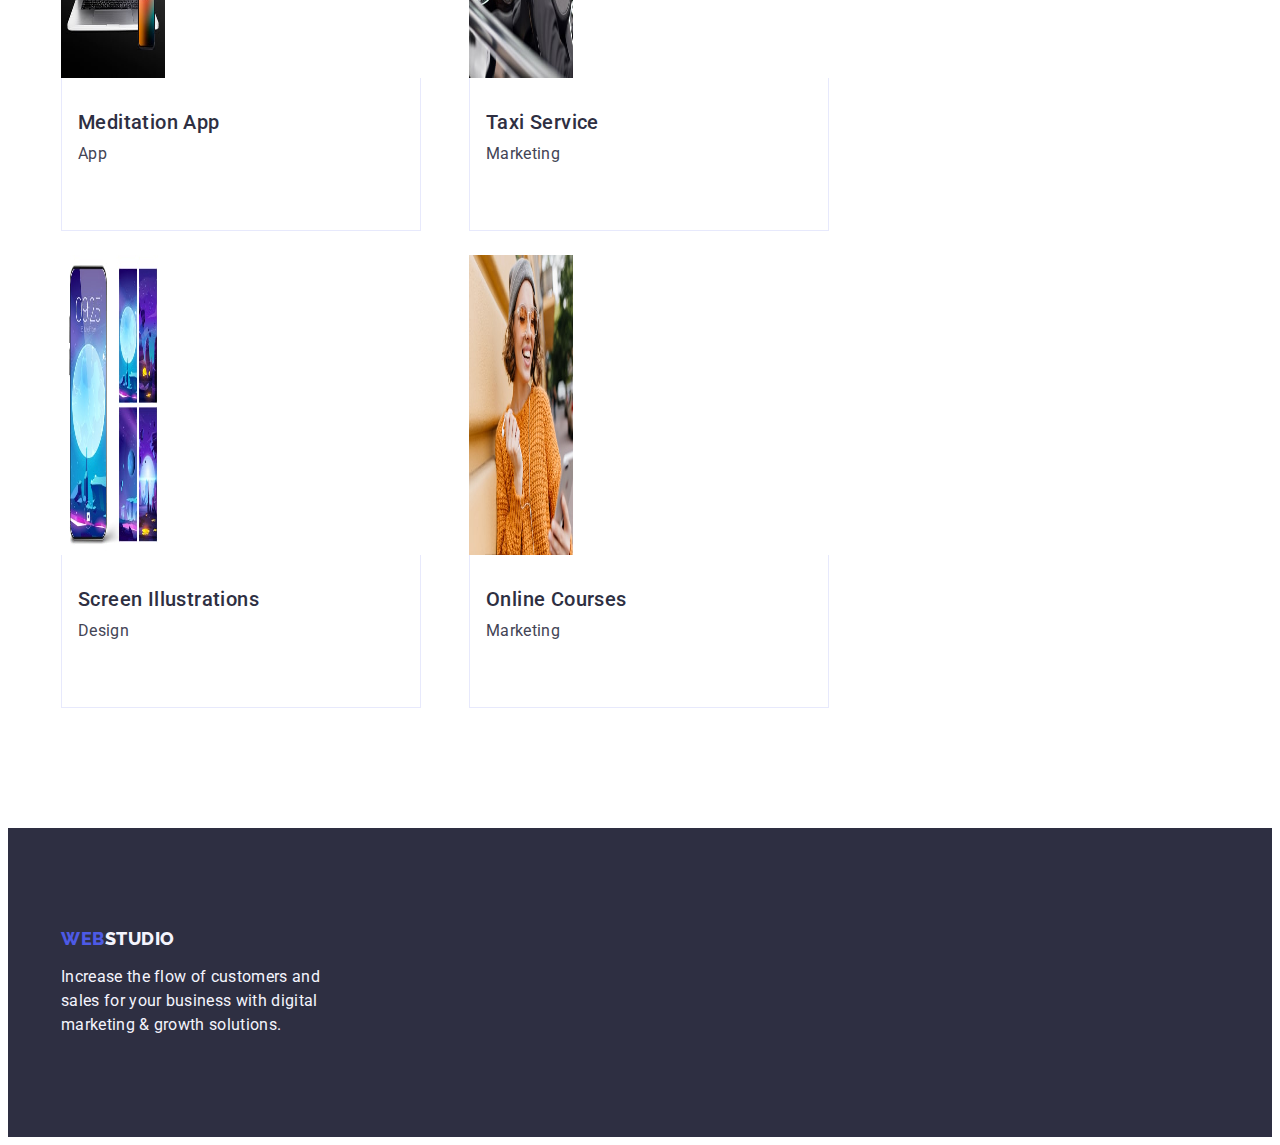
==== commit e4ac84e7: "upd" ====
--- a/index.html
+++ b/index.html
@@ -68,7 +68,7 @@
       </section>
       <section class="benefits">
         <div class="container">
-          <h2 class="visually-hidden benefits-title">Benefits</h2>
+          <h2 class="visually-hidden">Benefits</h2>
           <ul class="benefits-list list">
             <li class="benefits-item">
               <h3 class="benefits-subtitle">Strategy</h3>
--- a/css/styles.css
+++ b/css/styles.css
@@ -47,6 +47,7 @@
 
 .link {
   text-decoration: none;
+  white-space: nowrap;
 }
 .list {
   list-style: none;
@@ -84,7 +85,6 @@
   margin-left: 76px;
   justify-content: space-between;
   gap: 40px;
-  padding: 24px 0;
 }
 .header-menu-item {
   gap: 40px;
@@ -95,6 +95,7 @@
   line-height: 1.5;
   letter-spacing: 0.02em;
   color: var(--title-color);
+  padding: 24px 0;
 }
 .header-menu-link:hover,
 .header-menu-link:focus {
@@ -116,6 +117,7 @@
   line-height: 1.5;
   letter-spacing: 0.02em;
   color: var(--text-color);
+  padding: 24px 0;
 }
 .header-contacts-link:hover,
 .header-contacts-link:focus {
@@ -124,9 +126,9 @@
 /*---------------HERO--------------- */
 .hero {
   padding: 188px 0;
+  background-color: var(--title-color);
 }
 .hero-container {
-  background-color: var(--title-color);
 }
 .hero-title {
   font-weight: 700;
@@ -165,9 +167,7 @@
 .benefits {
   padding: 120px 0;
 }
-.benefits-title {
-  margin-bottom: 8px;
-}
+
 .visually-hidden {
   position: absolute;
   width: 1px;
@@ -194,6 +194,7 @@
   line-height: 1.2;
   letter-spacing: 0.02em;
   color: var(--title-color);
+  margin-bottom: 8px;
 }
 .benefits-item-text {
   font-size: 16px;
@@ -242,7 +243,6 @@
   text-align: center;
   letter-spacing: 0.02em;
   color: var(--title-color);
-  padding-top: 32px;
   margin-bottom: 8px;
 }
 .team-text {
@@ -291,7 +291,6 @@
   column-gap: 48px;
 }
 .list {
-  margin-bottom: 120px;
 }
 .portfolio-item {
   width: calc((100% - 2 * 24px) / 3);
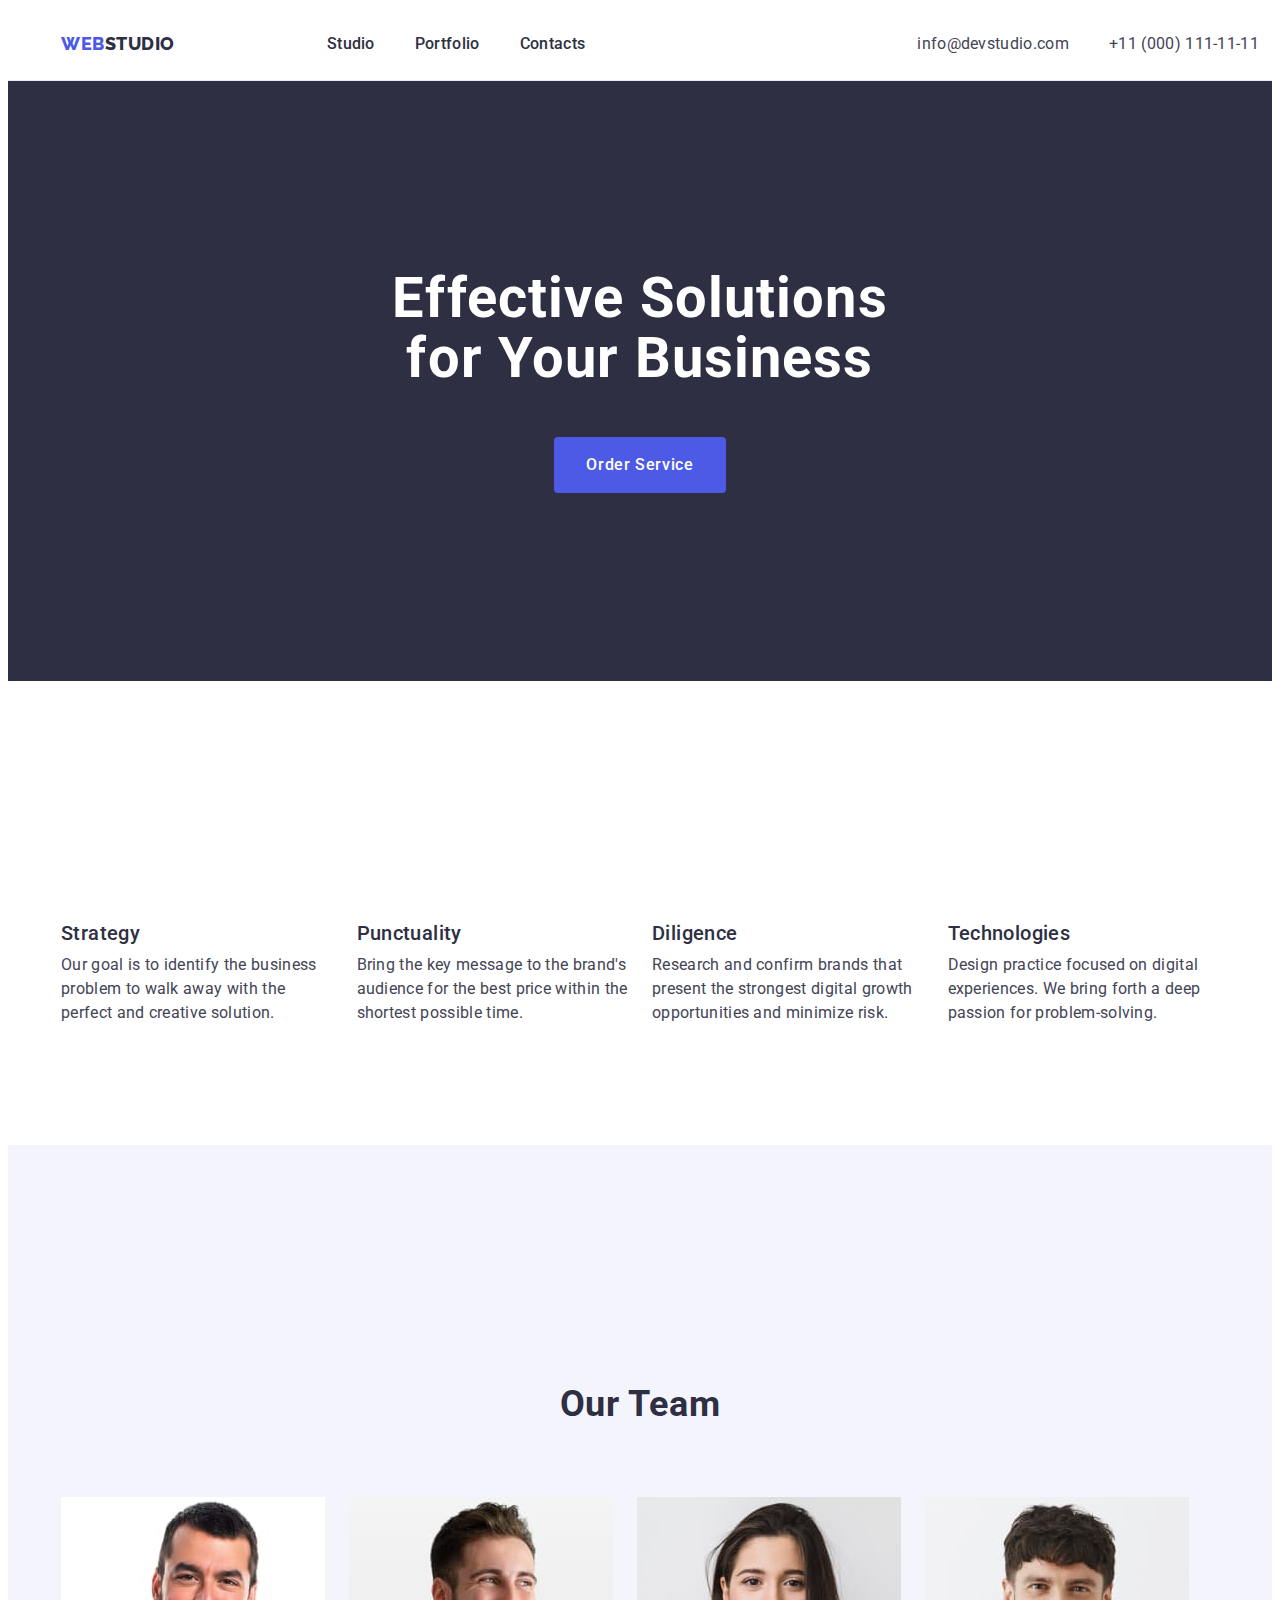
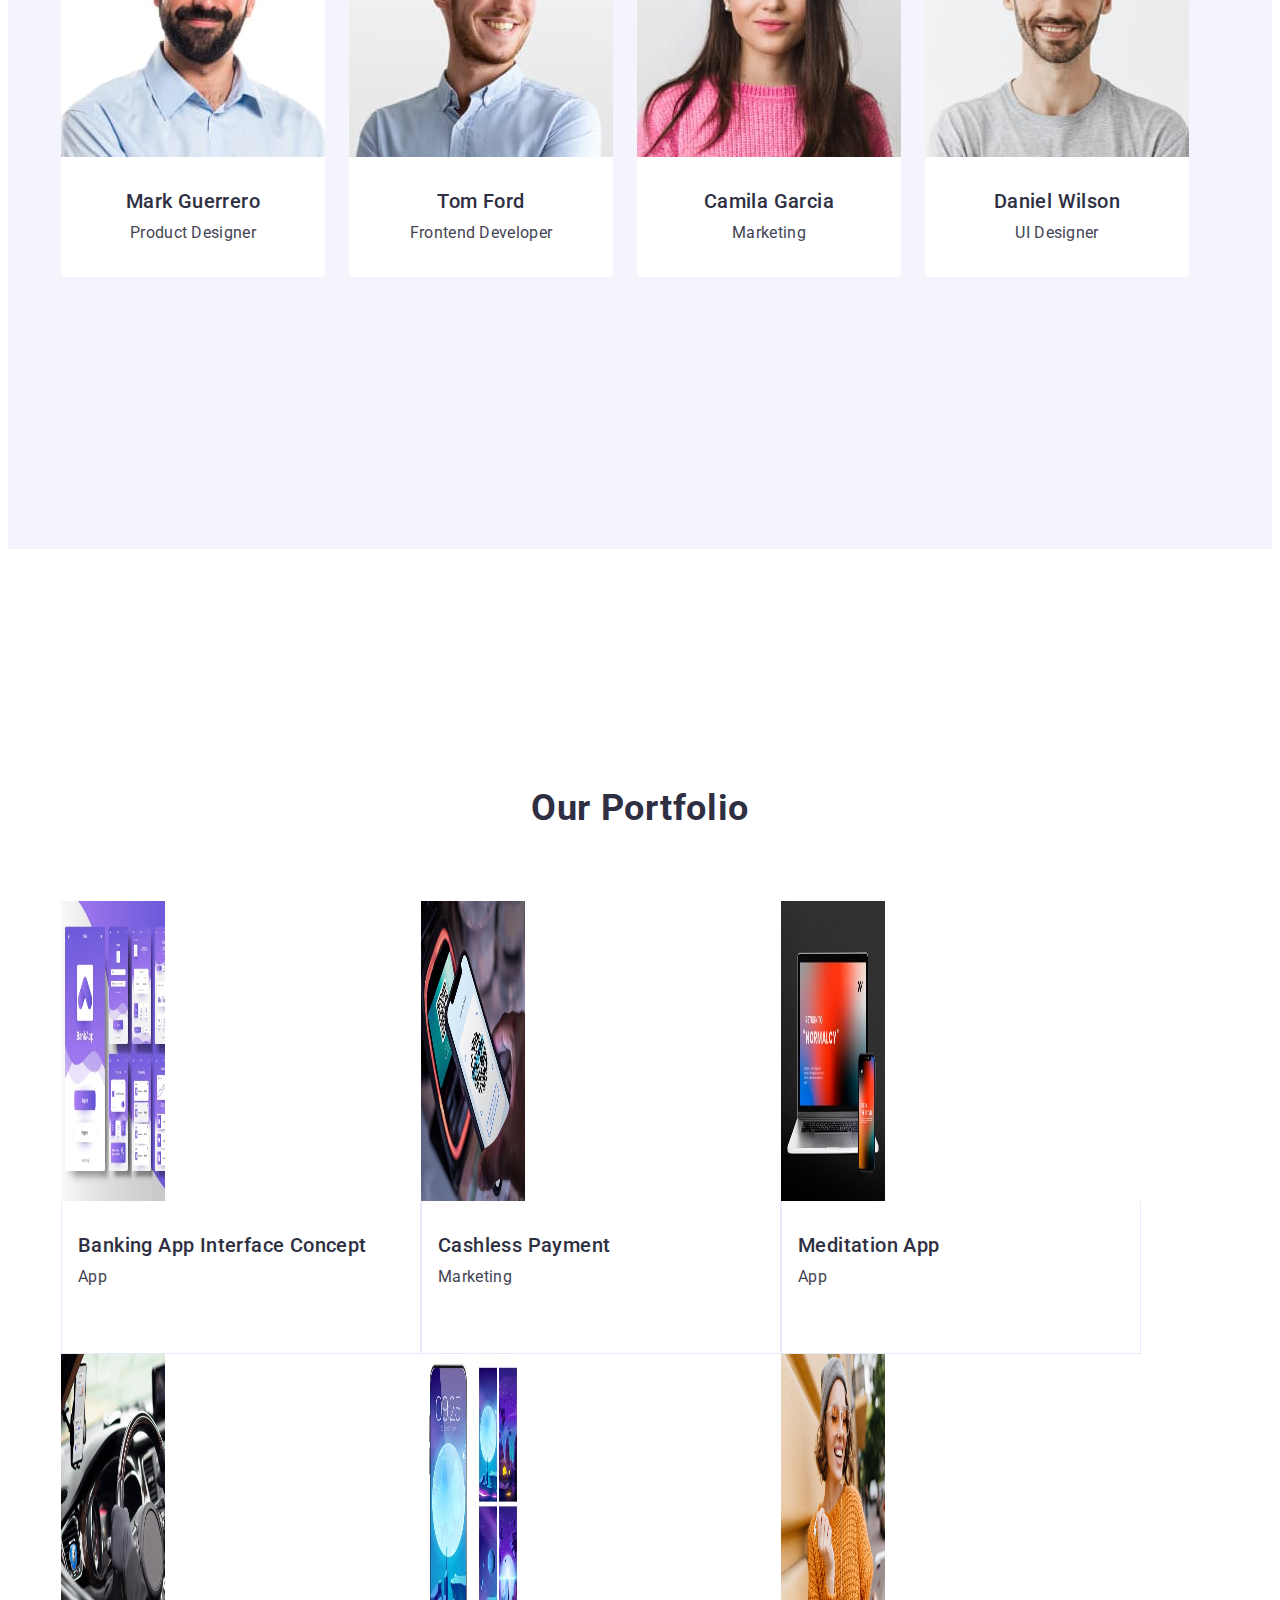
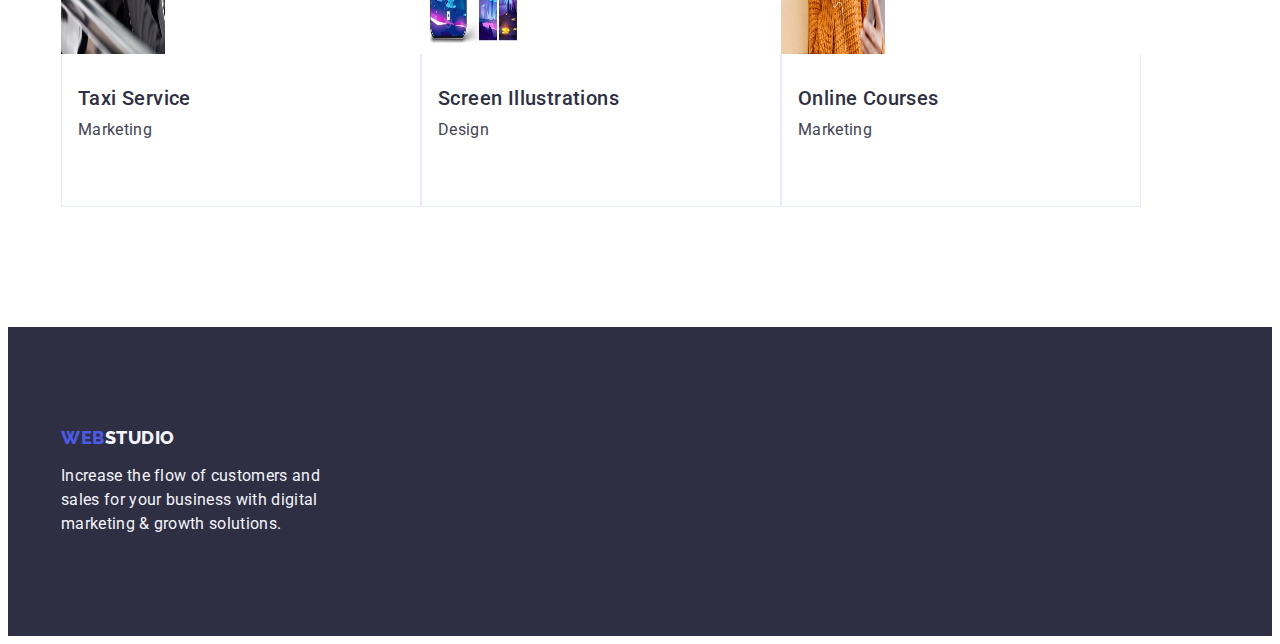
==== commit cddce309: "upd" ====
--- a/index.html
+++ b/index.html
@@ -166,7 +166,7 @@
           <h2 class="portfolio-main-title">Our Portfolio</h2>
 
           <ul class="portfolio list">
-            <li class="link">
+            <li class="portfolio-link">
               <a>
                 <img
                   src="./images/prtfl1.jpg"
@@ -182,7 +182,7 @@
               </a>
             </li>
 
-            <li class="link">
+            <li class="portfolio-link">
               <a>
                 <img
                   src="./images/prtfl2.jpg"
@@ -198,7 +198,7 @@
               </a>
             </li>
 
-            <li class="link">
+            <li class="portfolio-link">
               <a>
                 <img
                   src="./images/prtfl4.jpg"
@@ -214,7 +214,7 @@
               </a>
             </li>
 
-            <li class="link">
+            <li class="portfolio-link">
               <a>
                 <img
                   src="./images/prtfl3.jpg"
@@ -230,7 +230,7 @@
               </a>
             </li>
 
-            <li class="link">
+            <li class="portfolio-link">
               <a>
                 <img
                   src="./images/prtfl5.jpg"
@@ -246,7 +246,7 @@
               </a>
             </li>
 
-            <li class="link">
+            <li class="portfolio-link">
               <a>
                 <img
                   src="./images/prtfl6.jpg"
--- a/css/styles.css
+++ b/css/styles.css
@@ -287,6 +287,8 @@
 .portfolio {
   display: flex;
   flex-wrap: wrap;
+}
+.portfolio-link {
   row-gap: 24px;
   column-gap: 48px;
 }
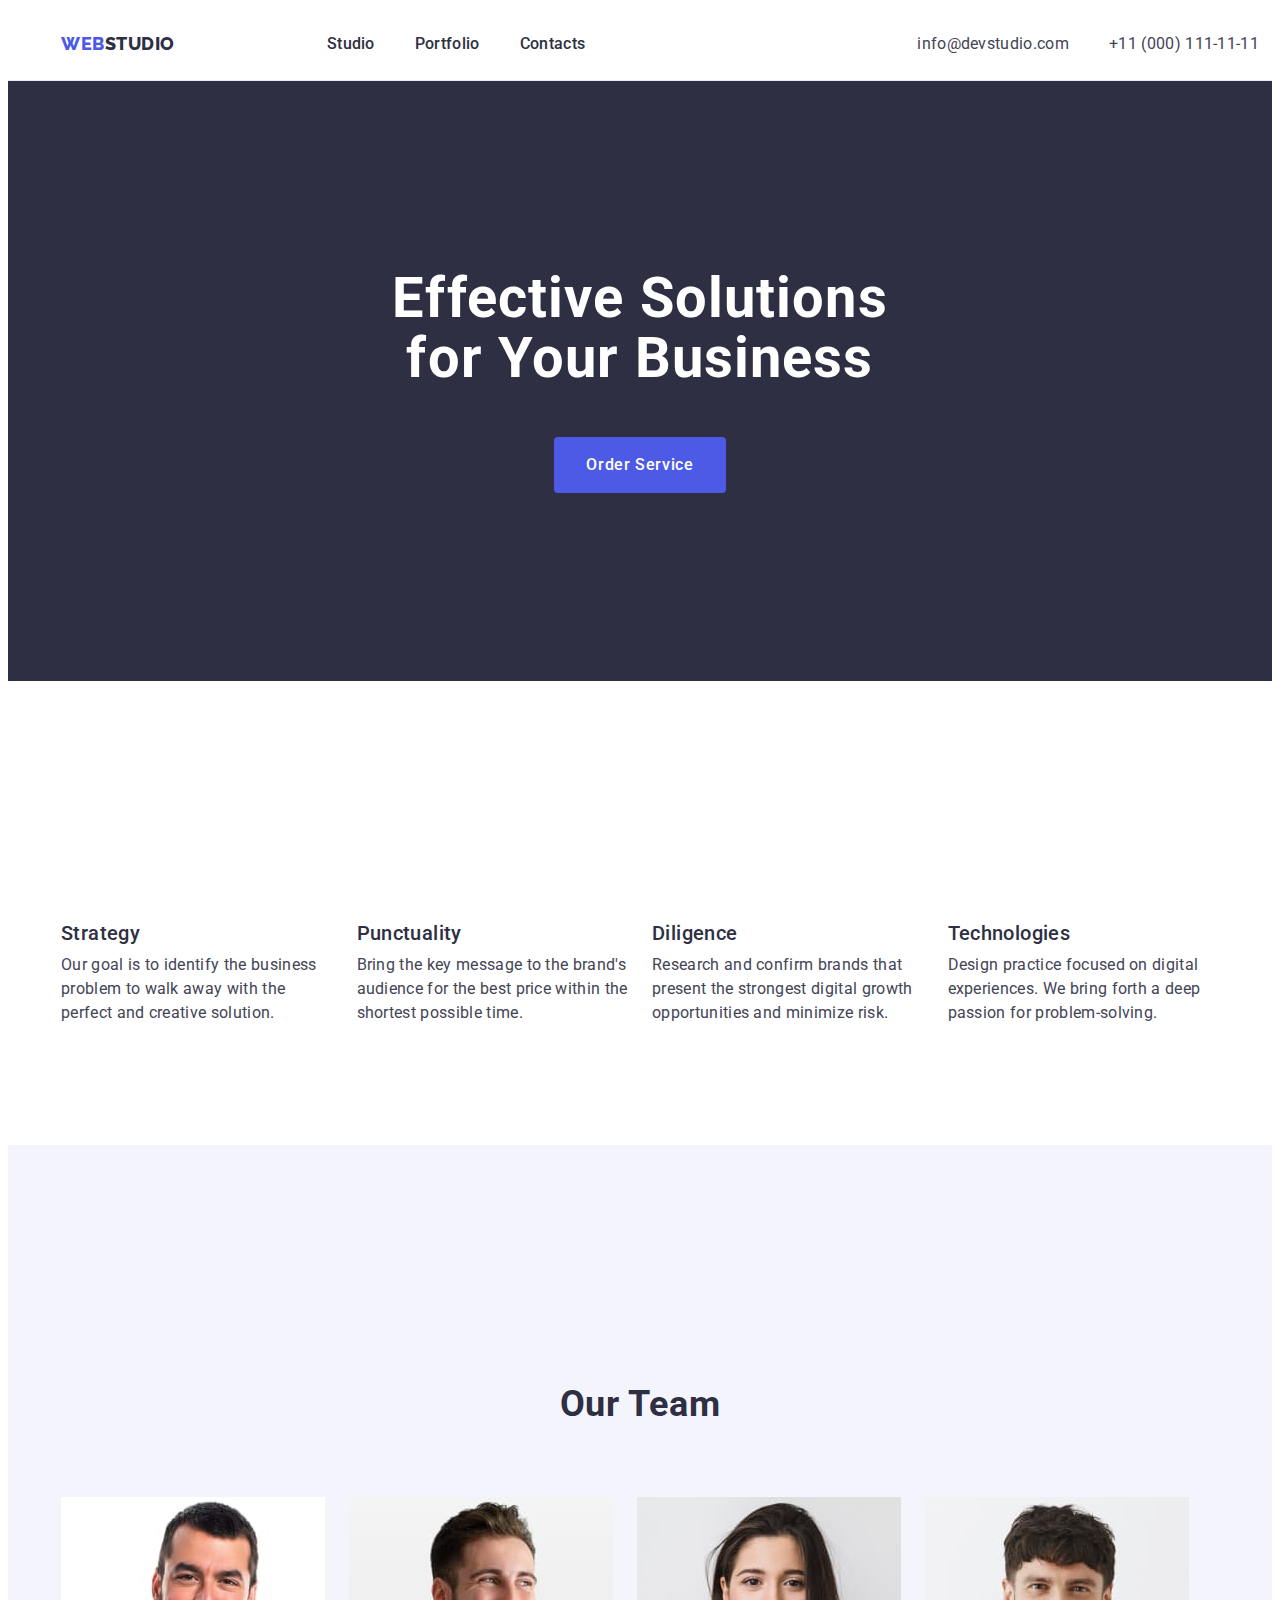
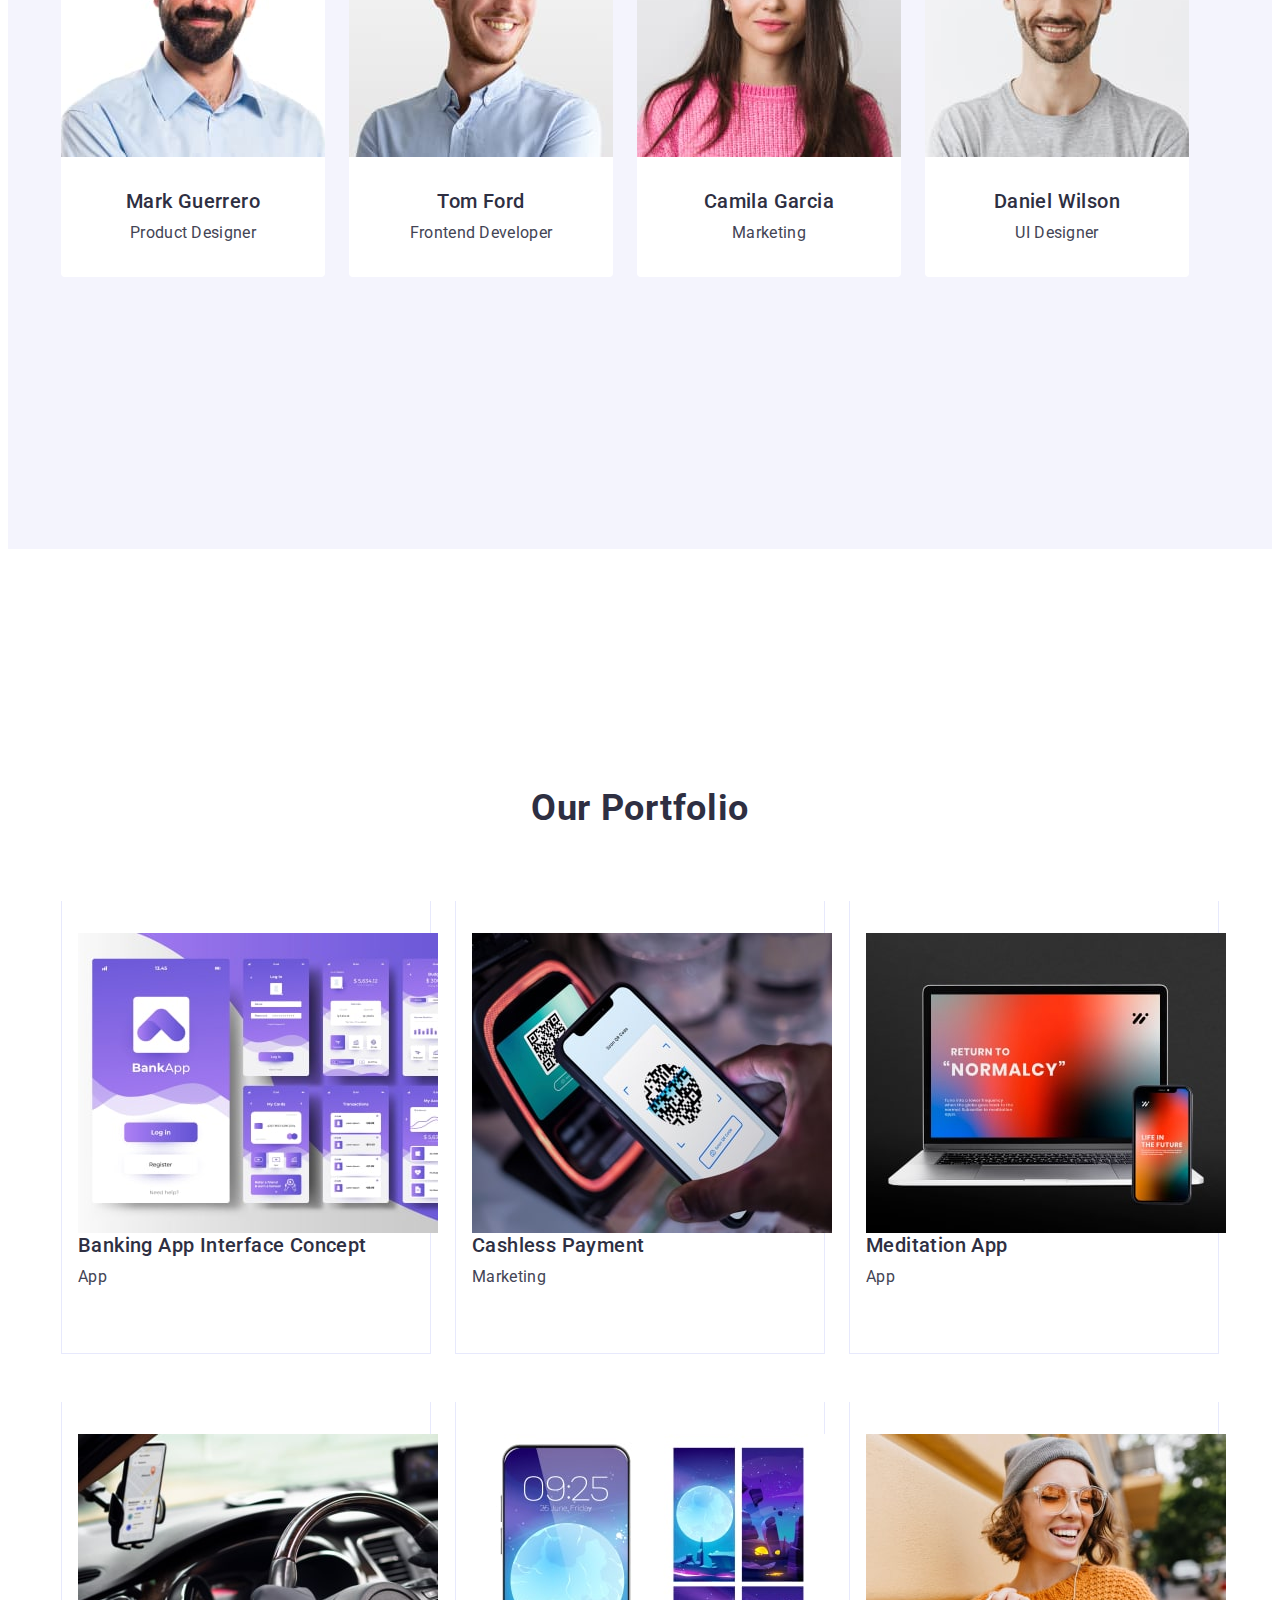
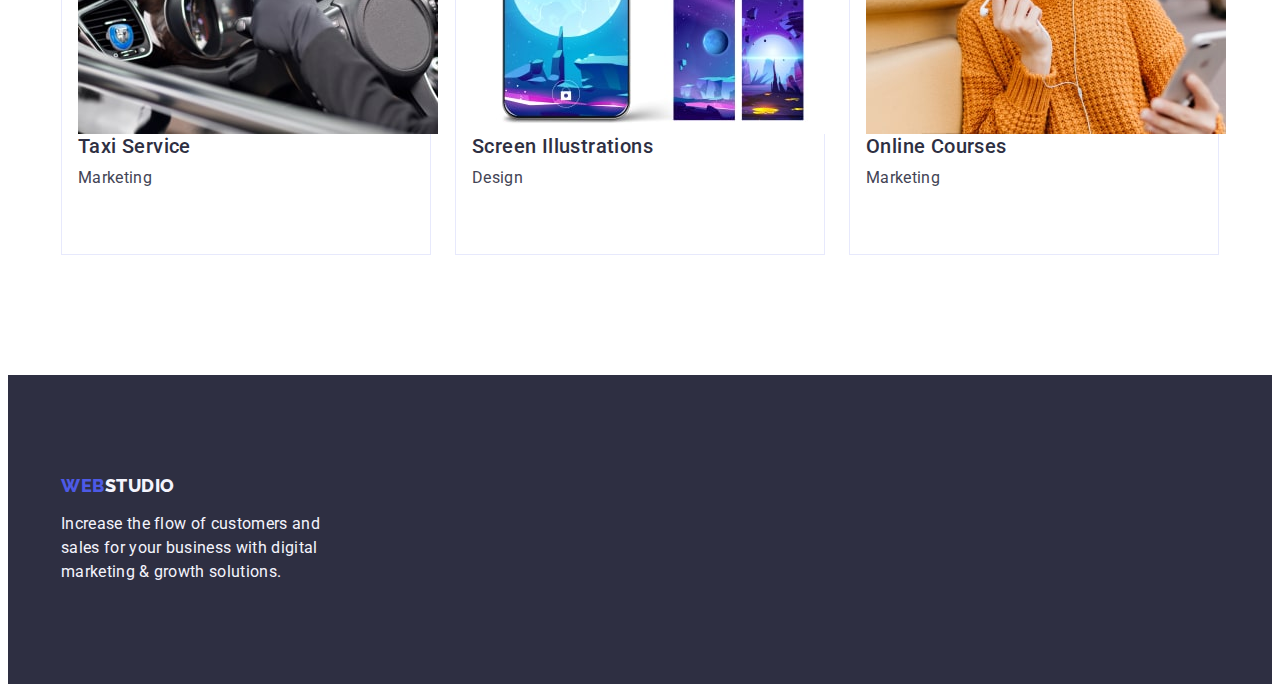
==== commit 69cf83ae: "upd" ====
--- a/index.html
+++ b/index.html
@@ -167,99 +167,104 @@
 
           <ul class="portfolio list">
             <li class="portfolio-link">
-              <a>
-                <img
-                  src="./images/prtfl1.jpg"
-                  alt="Banking App photo"
-                  width="360"
-                  height="300"
-                  class="portfolio-item"
-                />
-                <div class="app-name">
+              <div class="app-name">
+                <a>
+                  <img
+                    src="./images/prtfl1.jpg"
+                    alt="Banking App photo"
+                    width="360"
+                    height="300"
+                    class="portfolio-item"
+                  />
+
                   <h3 class="portfolio-title">Banking App Interface Concept</h3>
                   <p class="portfolio-text">App</p>
-                </div>
-              </a>
-            </li>
-
-            <li class="portfolio-link">
-              <a>
-                <img
-                  src="./images/prtfl2.jpg"
-                  alt="Cashless Payment photo"
-                  width="360"
-                  height="300"
-                  class="portfolio-item"
-                />
-                <div class="app-name">
+                </a>
+              </div>
+            </li>
+
+            <li class="portfolio-link">
+              <div class="app-name">
+                <a>
+                  <img
+                    src="./images/prtfl2.jpg"
+                    alt="Cashless Payment photo"
+                    width="360"
+                    height="300"
+                    class="portfolio-item"
+                  />
+
                   <h3 class="portfolio-title">Cashless Payment</h3>
                   <p class="portfolio-text">Marketing</p>
-                </div>
-              </a>
-            </li>
-
-            <li class="portfolio-link">
-              <a>
-                <img
-                  src="./images/prtfl4.jpg"
-                  alt="Meditation App photo"
-                  width="360"
-                  height="300"
-                  class="portfolio-item"
-                />
-                <div class="app-name">
+                </a>
+              </div>
+            </li>
+
+            <li class="portfolio-link">
+              <div class="app-name">
+                <a>
+                  <img
+                    src="./images/prtfl4.jpg"
+                    alt="Meditation App photo"
+                    width="360"
+                    height="300"
+                    class="portfolio-item"
+                  />
+
                   <h3 class="portfolio-title">Meditation App</h3>
                   <p class="portfolio-text">App</p>
-                </div>
-              </a>
-            </li>
-
-            <li class="portfolio-link">
-              <a>
-                <img
-                  src="./images/prtfl3.jpg"
-                  alt="Taxi Service photo"
-                  width="360"
-                  height="300"
-                  class="portfolio-item"
-                />
-                <div class="app-name">
+                </a>
+              </div>
+            </li>
+
+            <li class="portfolio-link">
+              <div class="app-name">
+                <a>
+                  <img
+                    src="./images/prtfl3.jpg"
+                    alt="Taxi Service photo"
+                    width="360"
+                    height="300"
+                    class="portfolio-item"
+                  />
+
                   <h3 class="portfolio-title">Taxi Service</h3>
                   <p class="portfolio-text">Marketing</p>
-                </div>
-              </a>
-            </li>
-
-            <li class="portfolio-link">
-              <a>
-                <img
-                  src="./images/prtfl5.jpg"
-                  alt="Screen Illustrations photo"
-                  width="360"
-                  height="300"
-                  class="portfolio-item"
-                />
-                <div class="app-name">
+                </a>
+              </div>
+            </li>
+
+            <li class="portfolio-link">
+              <div class="app-name">
+                <a>
+                  <img
+                    src="./images/prtfl5.jpg"
+                    alt="Screen Illustrations photo"
+                    width="360"
+                    height="300"
+                    class="portfolio-item"
+                  />
+
                   <h3 class="portfolio-title">Screen Illustrations</h3>
                   <p class="portfolio-text">Design</p>
-                </div>
-              </a>
-            </li>
-
-            <li class="portfolio-link">
-              <a>
-                <img
-                  src="./images/prtfl6.jpg"
-                  alt="Online Courses photo"
-                  width="360"
-                  height="300"
-                  class="portfolio-item"
-                />
-                <div class="app-name">
+                </a>
+              </div>
+            </li>
+
+            <li class="portfolio-link">
+              <div class="app-name">
+                <a>
+                  <img
+                    src="./images/prtfl6.jpg"
+                    alt="Online Courses photo"
+                    width="360"
+                    height="300"
+                    class="portfolio-item"
+                  />
                   <h3 class="portfolio-title">Online Courses</h3>
                   <p class="portfolio-text">Marketing</p>
-                </div>
-              </a>
+                </a>
+              </div>
             </li>
           </ul>
         </div>
--- a/css/styles.css
+++ b/css/styles.css
@@ -287,15 +287,14 @@
 .portfolio {
   display: flex;
   flex-wrap: wrap;
+  row-gap: 48px;
+  column-gap: 24px;
 }
 .portfolio-link {
-  row-gap: 24px;
-  column-gap: 48px;
-}
-.list {
-}
+  width: calc((100% - 2 * 24px) / 3);
+}
+
 .portfolio-item {
-  width: calc((100% - 2 * 24px) / 3);
 }
 .app-name {
   padding: 32px 16px;
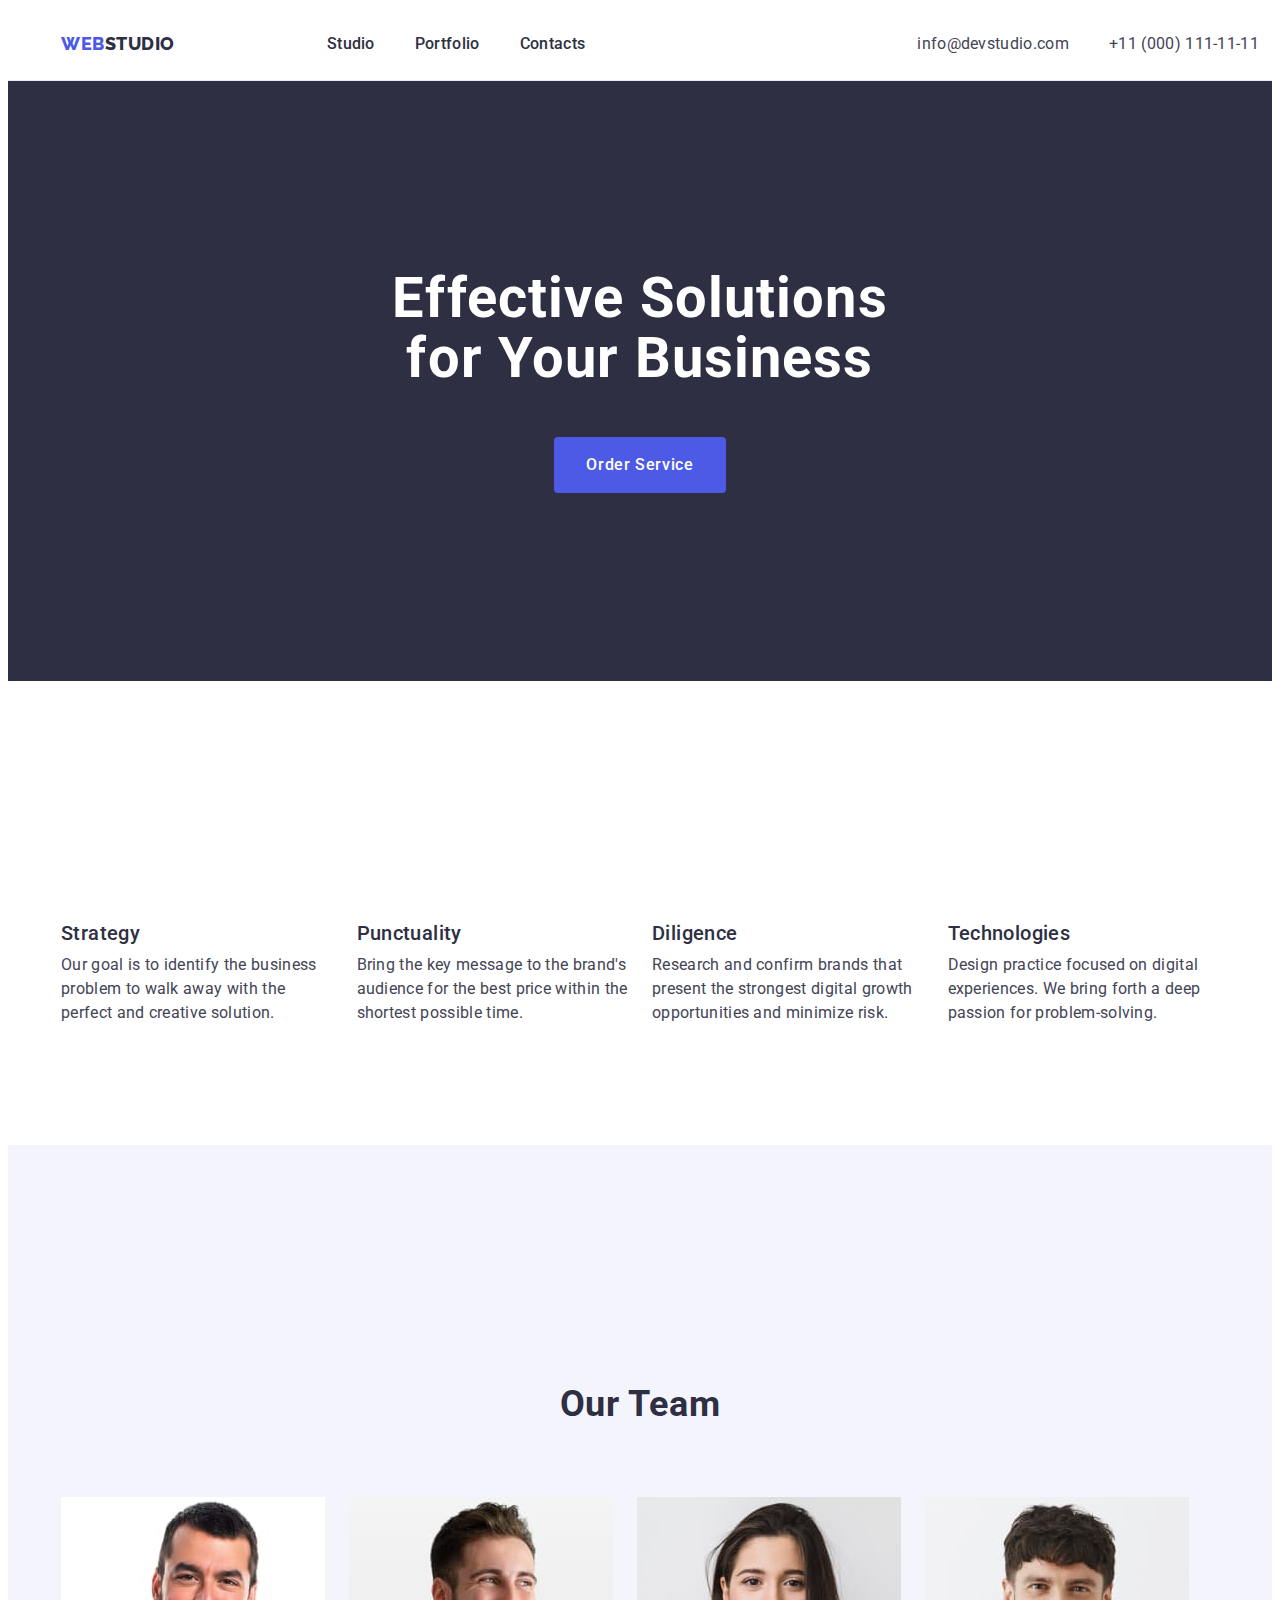
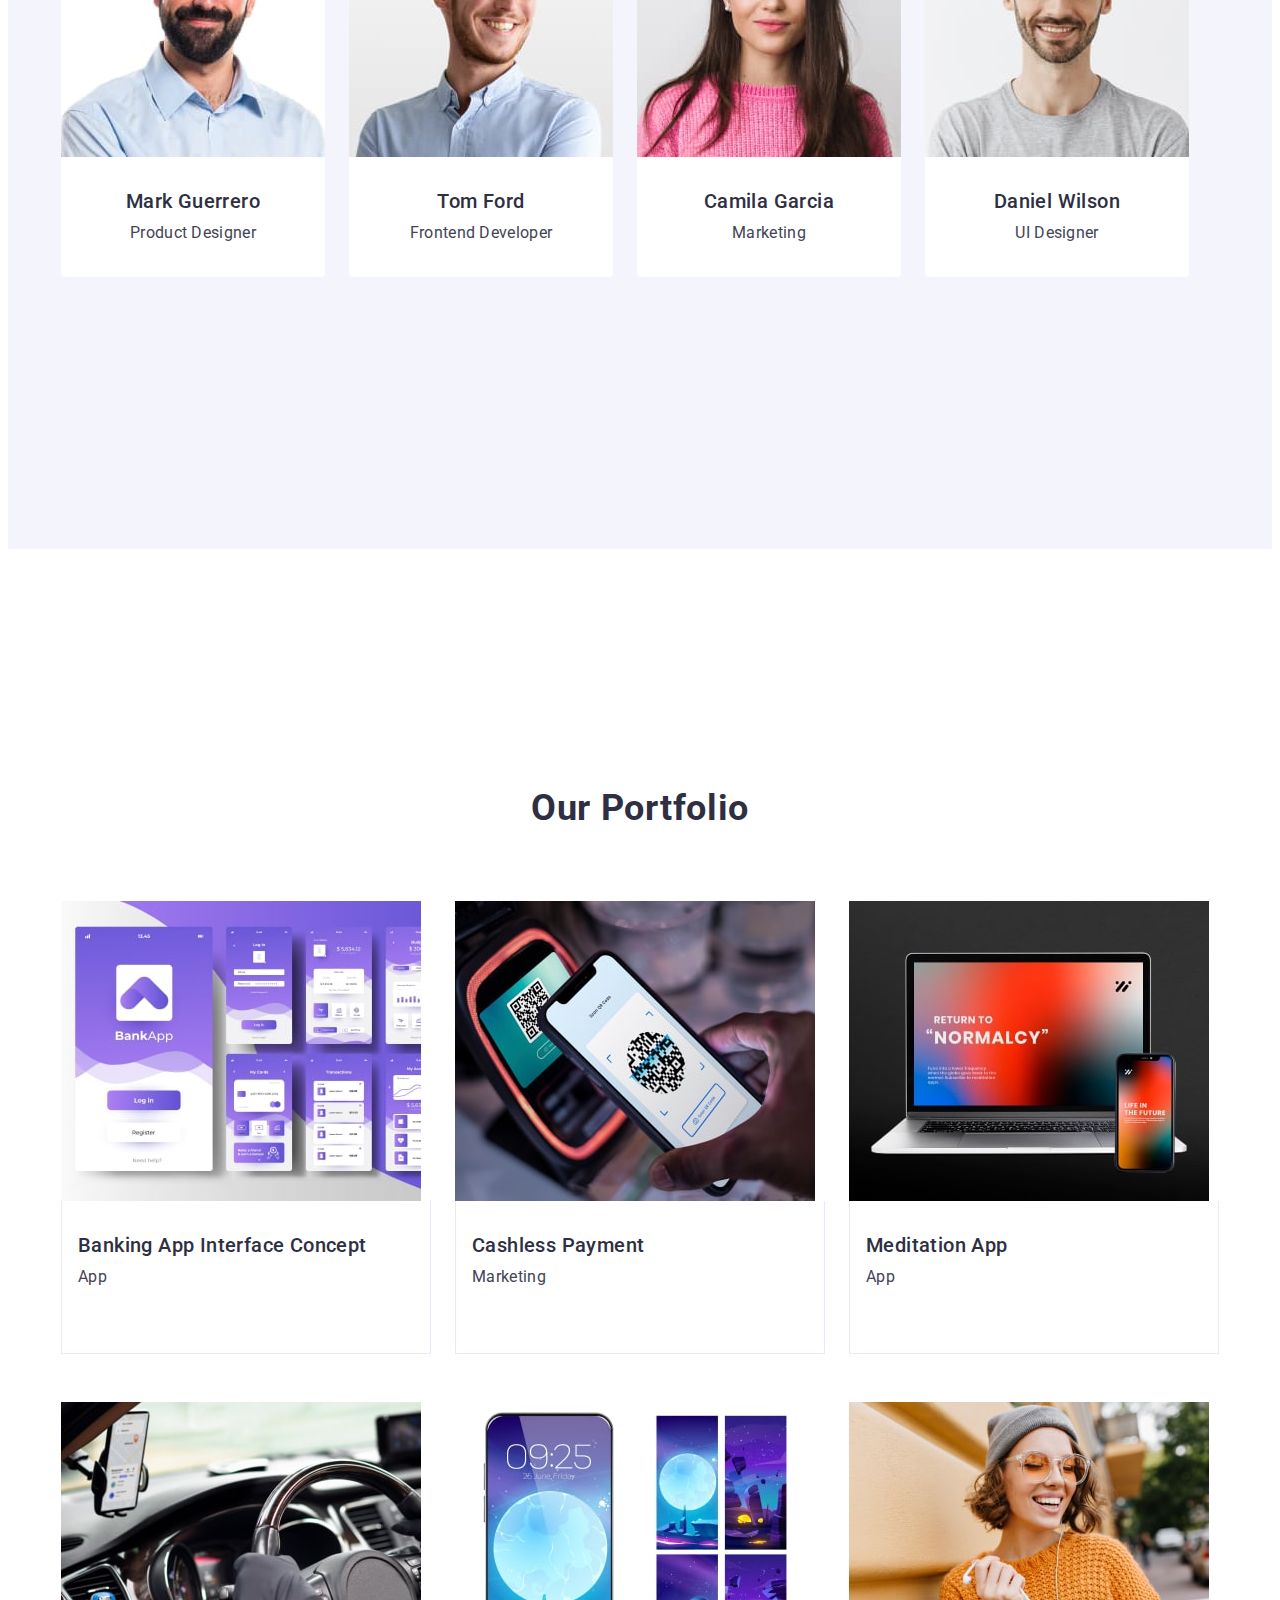
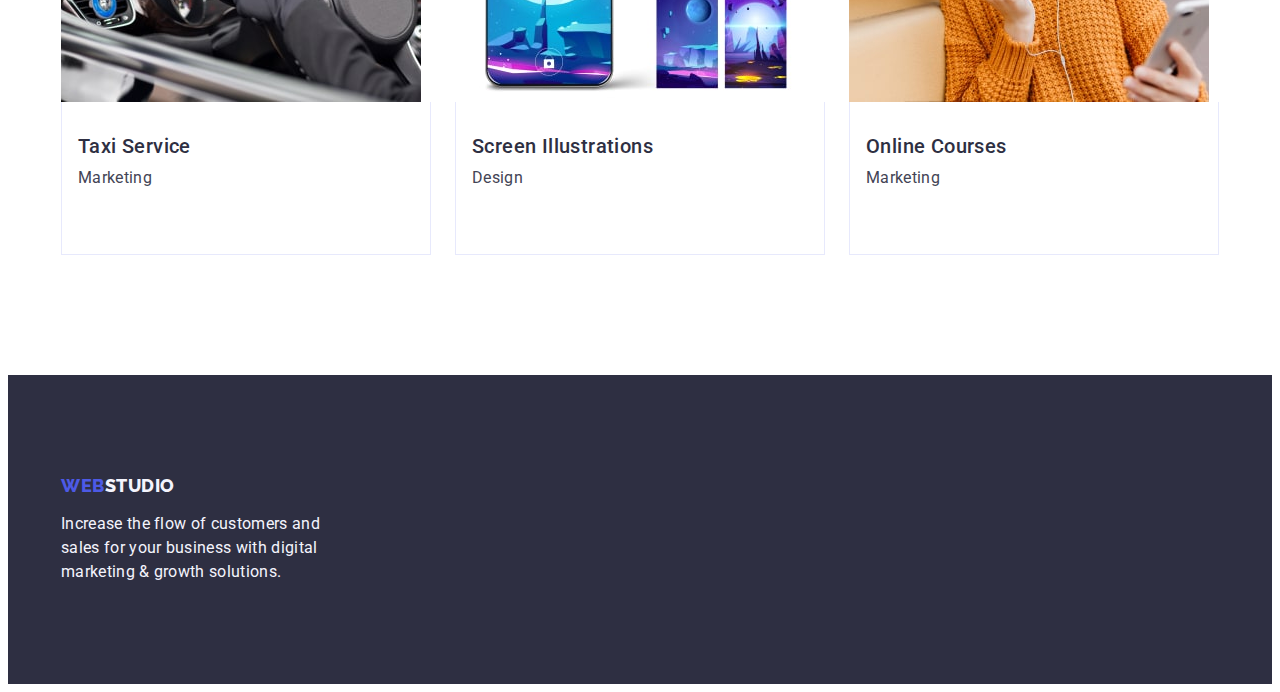
==== commit 855e4786: "upd" ====
--- a/index.html
+++ b/index.html
@@ -167,104 +167,99 @@
 
           <ul class="portfolio list">
             <li class="portfolio-link">
-              <div class="app-name">
-                <a>
-                  <img
-                    src="./images/prtfl1.jpg"
-                    alt="Banking App photo"
-                    width="360"
-                    height="300"
-                    class="portfolio-item"
-                  />
-
+              <a>
+                <img
+                  src="./images/prtfl1.jpg"
+                  alt="Banking App photo"
+                  width="360"
+                  height="300"
+                  class="portfolio-item"
+                />
+                <div class="app-name">
                   <h3 class="portfolio-title">Banking App Interface Concept</h3>
                   <p class="portfolio-text">App</p>
-                </a>
-              </div>
-            </li>
-
-            <li class="portfolio-link">
-              <div class="app-name">
-                <a>
-                  <img
-                    src="./images/prtfl2.jpg"
-                    alt="Cashless Payment photo"
-                    width="360"
-                    height="300"
-                    class="portfolio-item"
-                  />
-
+                </div>
+              </a>
+            </li>
+
+            <li class="portfolio-link">
+              <a>
+                <img
+                  src="./images/prtfl2.jpg"
+                  alt="Cashless Payment photo"
+                  width="360"
+                  height="300"
+                  class="portfolio-item"
+                />
+                <div class="app-name">
                   <h3 class="portfolio-title">Cashless Payment</h3>
                   <p class="portfolio-text">Marketing</p>
-                </a>
-              </div>
-            </li>
-
-            <li class="portfolio-link">
-              <div class="app-name">
-                <a>
-                  <img
-                    src="./images/prtfl4.jpg"
-                    alt="Meditation App photo"
-                    width="360"
-                    height="300"
-                    class="portfolio-item"
-                  />
-
+                </div>
+              </a>
+            </li>
+
+            <li class="portfolio-link">
+              <a>
+                <img
+                  src="./images/prtfl4.jpg"
+                  alt="Meditation App photo"
+                  width="360"
+                  height="300"
+                  class="portfolio-item"
+                />
+                <div class="app-name">
                   <h3 class="portfolio-title">Meditation App</h3>
                   <p class="portfolio-text">App</p>
-                </a>
-              </div>
-            </li>
-
-            <li class="portfolio-link">
-              <div class="app-name">
-                <a>
-                  <img
-                    src="./images/prtfl3.jpg"
-                    alt="Taxi Service photo"
-                    width="360"
-                    height="300"
-                    class="portfolio-item"
-                  />
-
+                </div>
+              </a>
+            </li>
+
+            <li class="portfolio-link">
+              <a>
+                <img
+                  src="./images/prtfl3.jpg"
+                  alt="Taxi Service photo"
+                  width="360"
+                  height="300"
+                  class="portfolio-item"
+                />
+                <div class="app-name">
                   <h3 class="portfolio-title">Taxi Service</h3>
                   <p class="portfolio-text">Marketing</p>
-                </a>
-              </div>
-            </li>
-
-            <li class="portfolio-link">
-              <div class="app-name">
-                <a>
-                  <img
-                    src="./images/prtfl5.jpg"
-                    alt="Screen Illustrations photo"
-                    width="360"
-                    height="300"
-                    class="portfolio-item"
-                  />
-
+                </div>
+              </a>
+            </li>
+
+            <li class="portfolio-link">
+              <a>
+                <img
+                  src="./images/prtfl5.jpg"
+                  alt="Screen Illustrations photo"
+                  width="360"
+                  height="300"
+                  class="portfolio-item"
+                />
+                <div class="app-name">
                   <h3 class="portfolio-title">Screen Illustrations</h3>
                   <p class="portfolio-text">Design</p>
-                </a>
-              </div>
-            </li>
-
-            <li class="portfolio-link">
-              <div class="app-name">
-                <a>
-                  <img
-                    src="./images/prtfl6.jpg"
-                    alt="Online Courses photo"
-                    width="360"
-                    height="300"
-                    class="portfolio-item"
-                  />
+                </div>
+              </a>
+            </li>
+
+            <li class="portfolio-link">
+              <a>
+                <img
+                  src="./images/prtfl6.jpg"
+                  alt="Online Courses photo"
+                  width="360"
+                  height="300"
+                  class="portfolio-item"
+                />
+                <div class="app-name">
                   <h3 class="portfolio-title">Online Courses</h3>
                   <p class="portfolio-text">Marketing</p>
-                </a>
-              </div>
+                </div>
+              </a>
             </li>
           </ul>
         </div>
